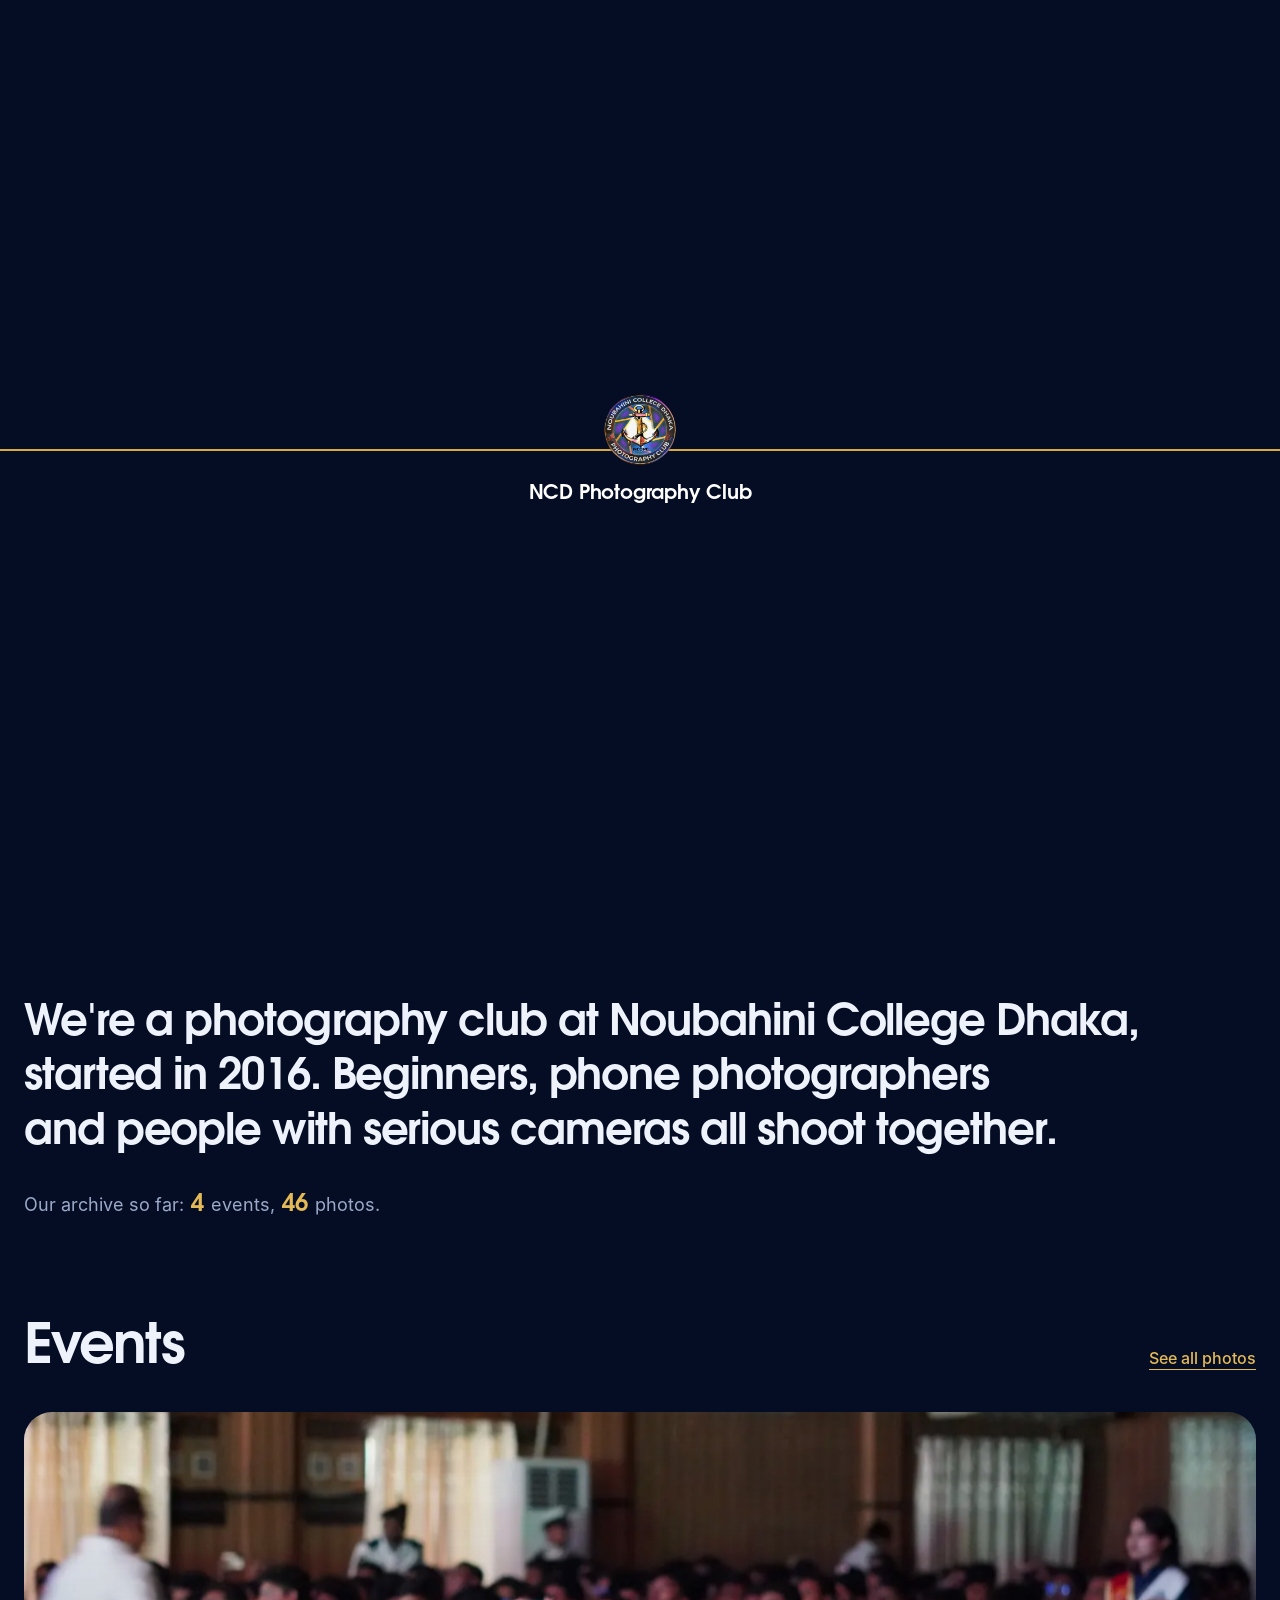
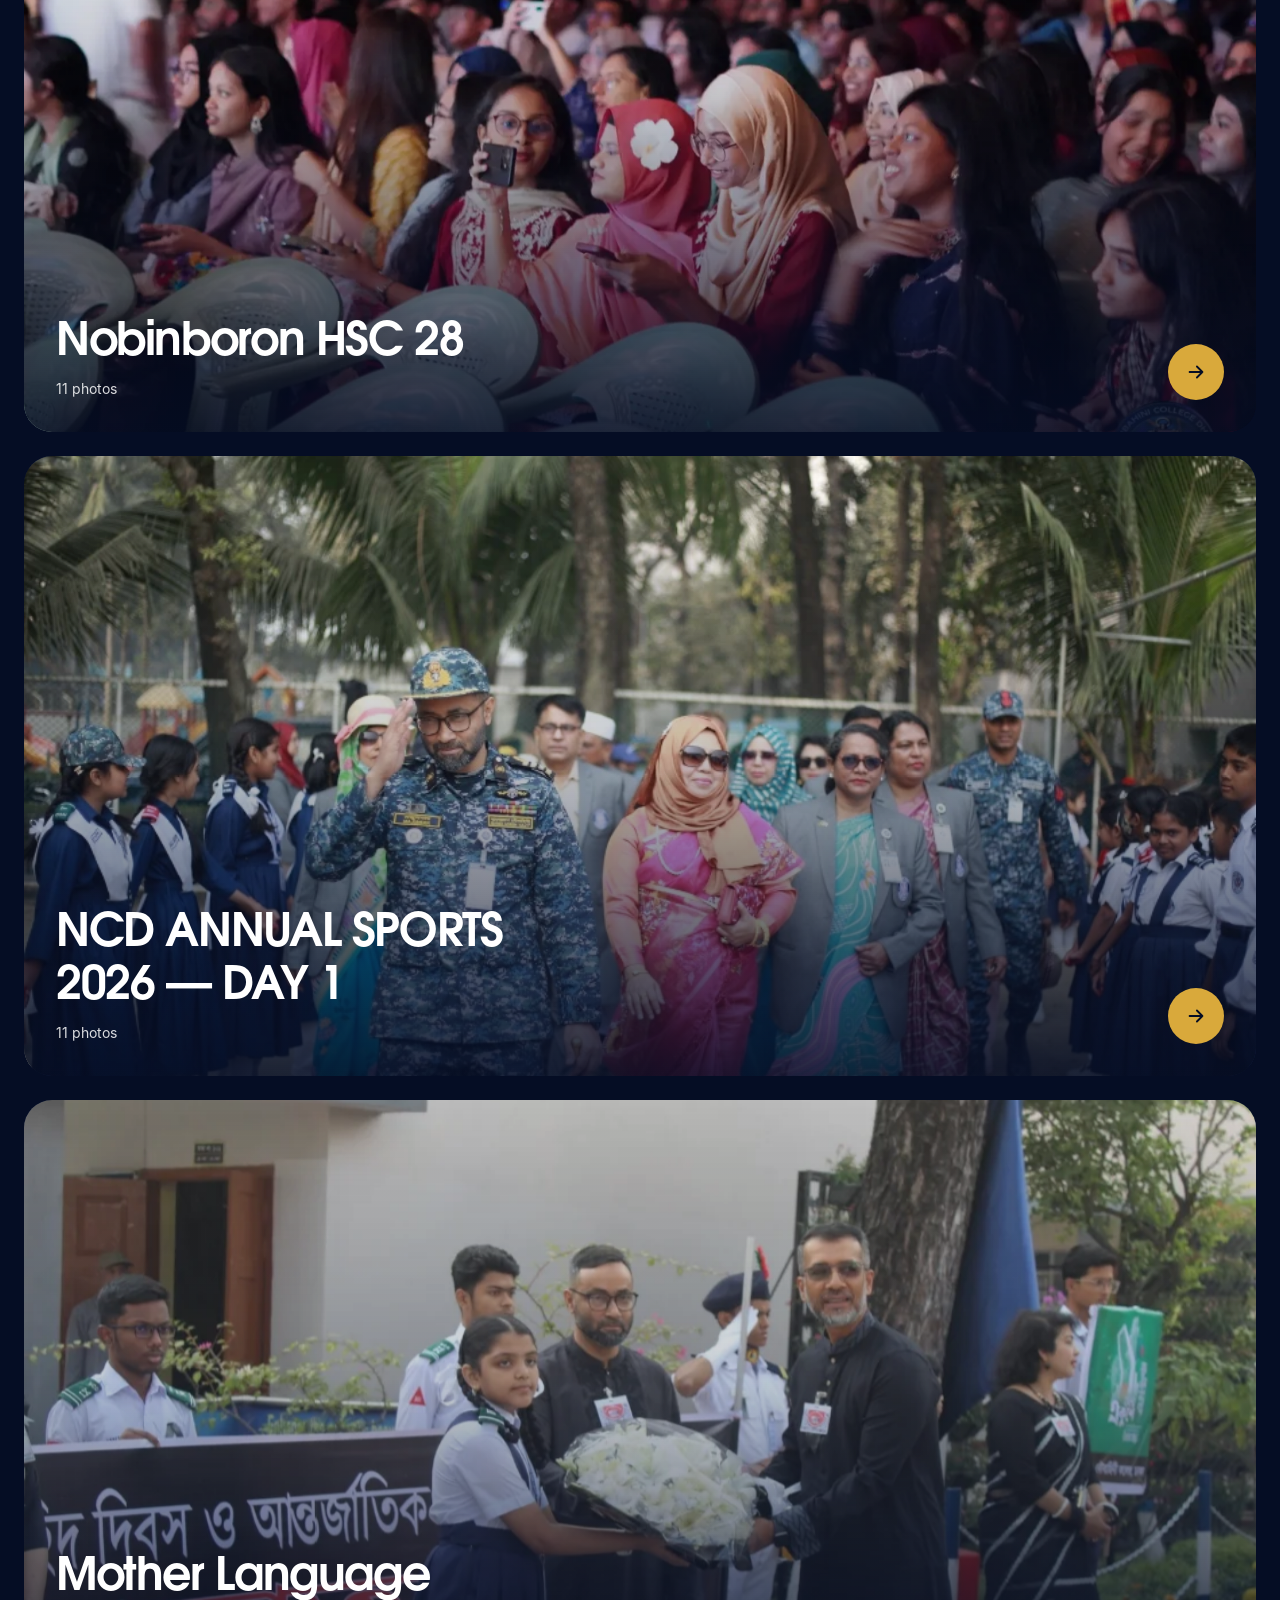
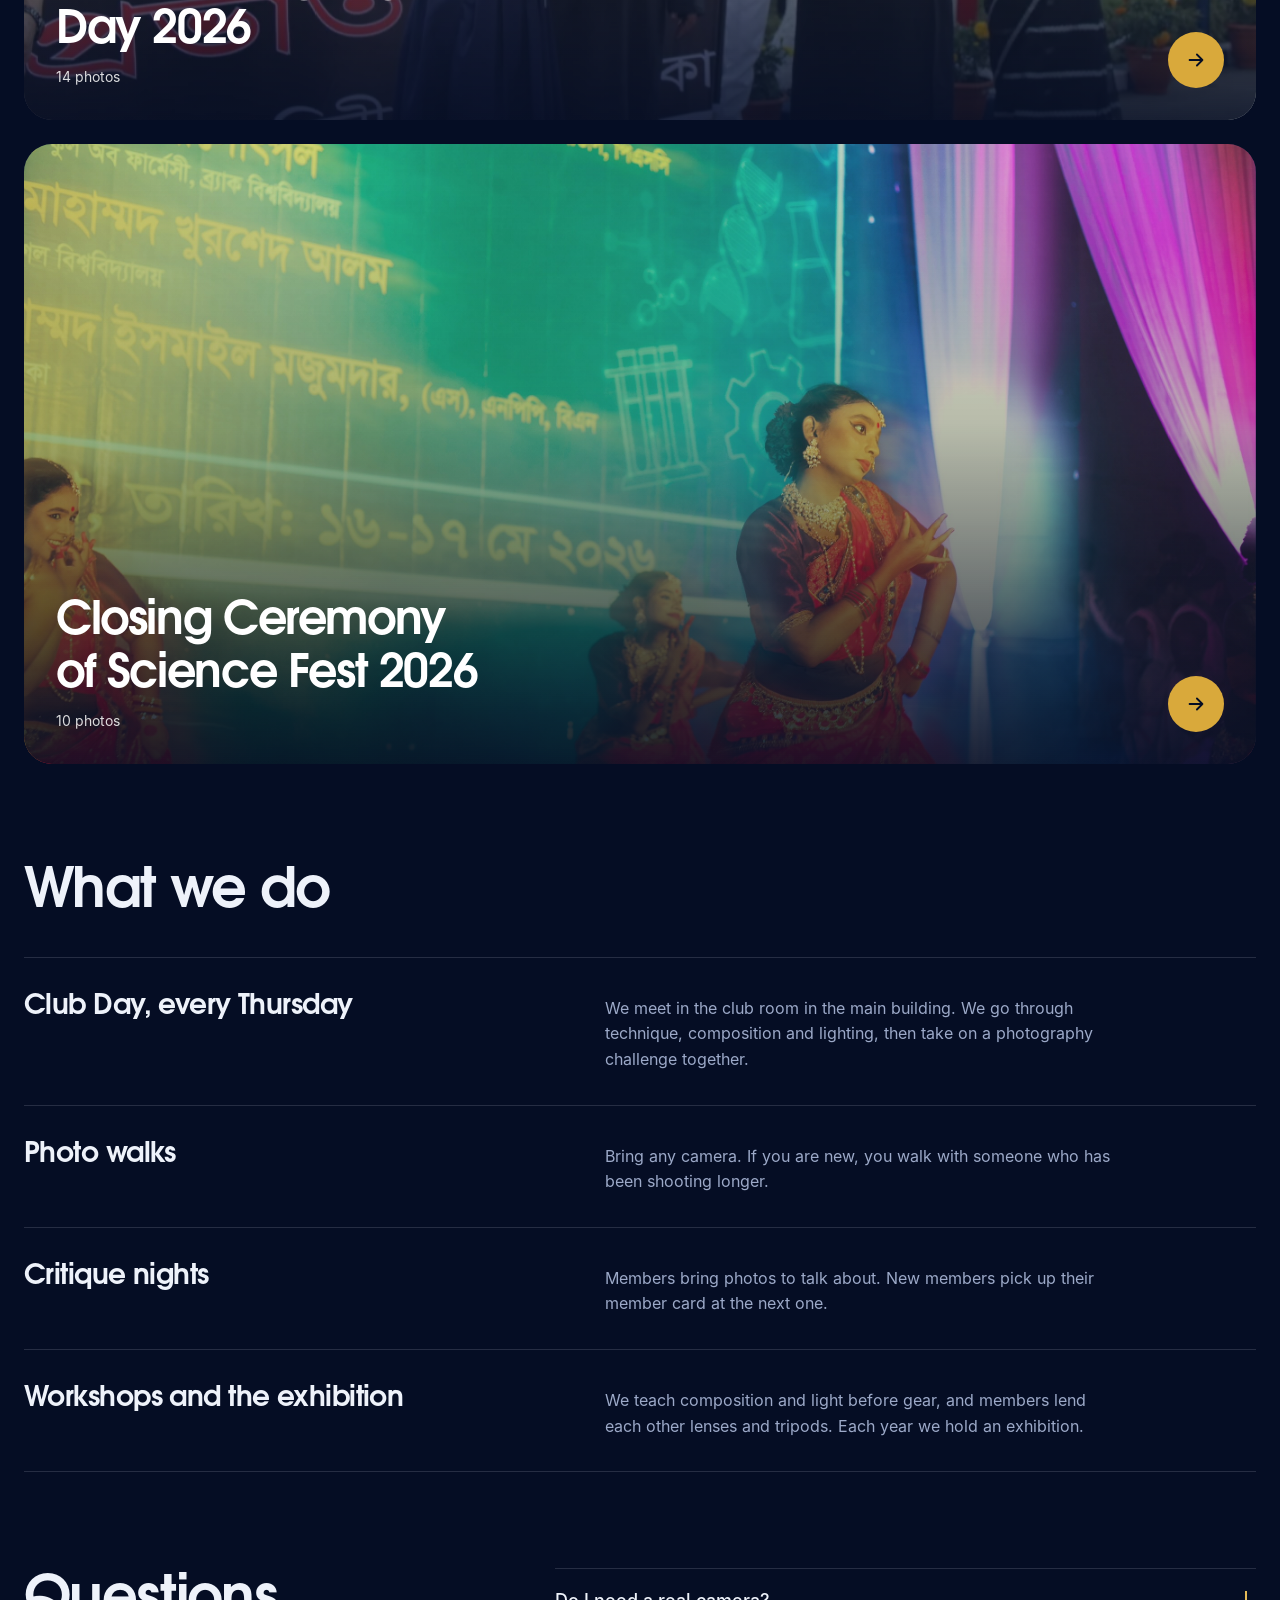
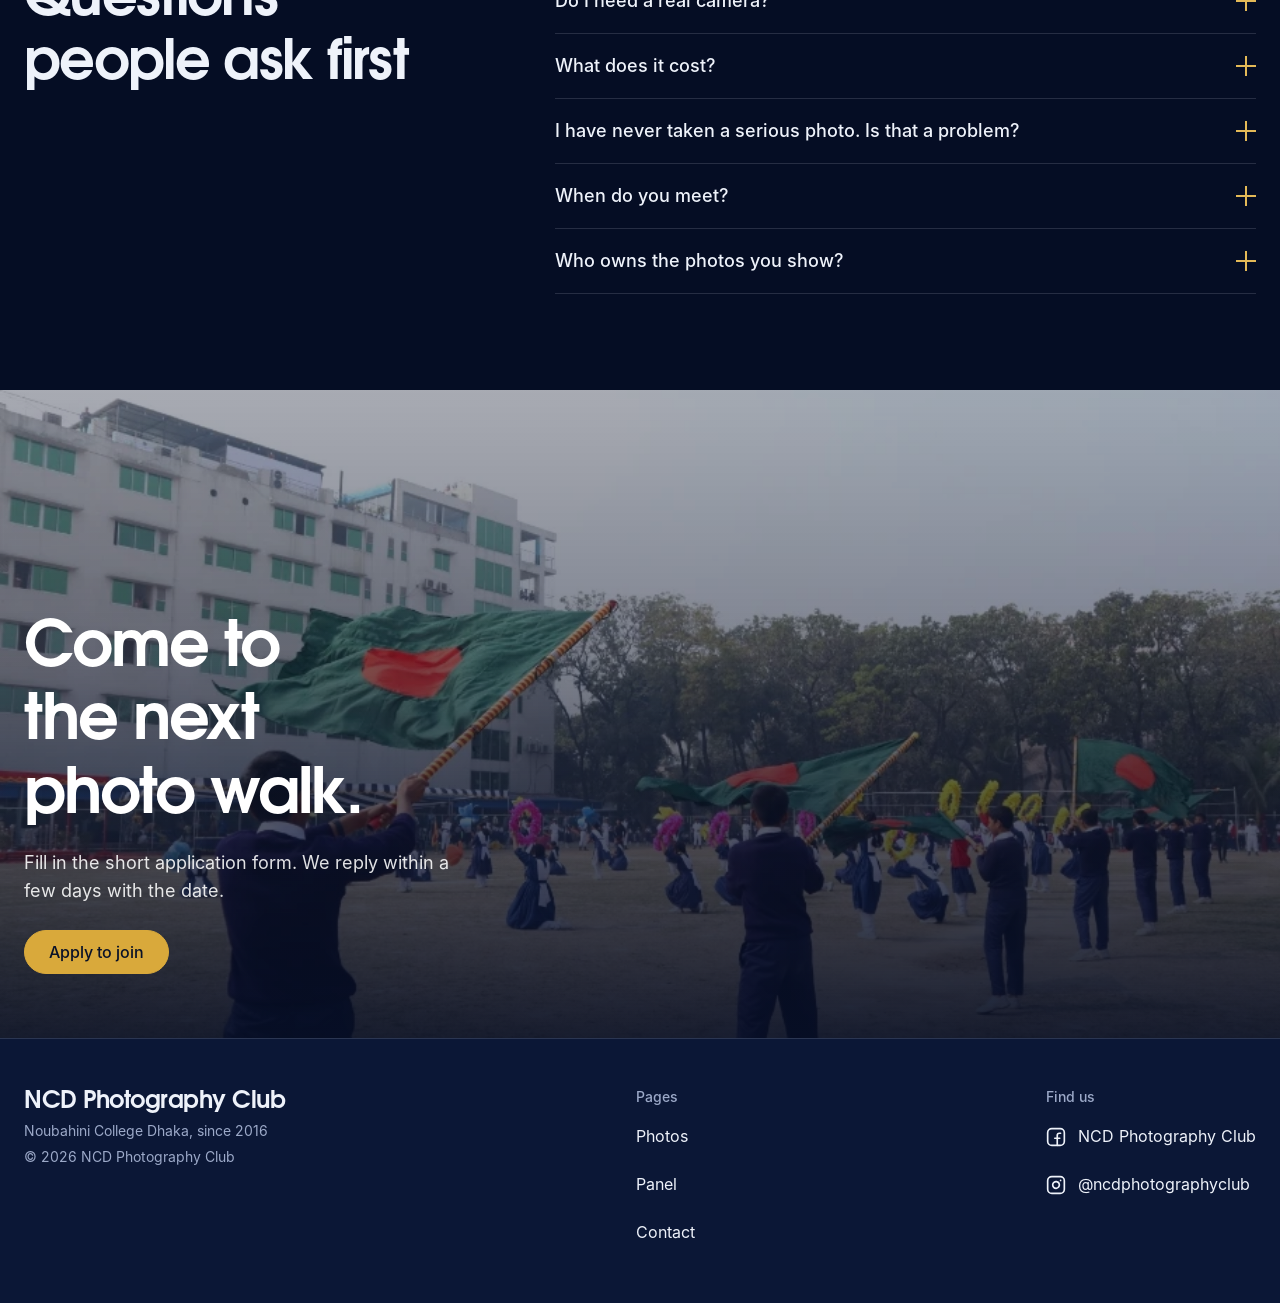
==== index.html @ af1c28a0 "Add captions for the home page slideshow Write one line per photo in assets/slideshow/captions.txt (" ====
<!doctype html>
<html lang="en">
<head>
<meta charset="utf-8">
<meta name="viewport" content="width=device-width, initial-scale=1">
<title>NCD Photography Club</title>
<meta name="description" content="Photography club at Noubahini College Dhaka. We meet every Thursday. Beginners and phone photographers welcome.">
<meta name="color-scheme" content="dark light">
<meta name="theme-color" content="#050D24">
<link rel="icon" href="assets/favicon.png" type="image/png">
<link rel="apple-touch-icon" href="assets/apple-touch-icon.png">
<link rel="preload" href="assets/fonts/adventor-bold.woff" as="font" type="font/woff" crossorigin>
<link rel="preload" href="assets/fonts/syne-800.woff" as="font" type="font/woff" crossorigin>
<script>(function(){var t=null;try{t=localStorage.getItem('ncd-theme')}catch(e){}document.documentElement.setAttribute('data-theme',t==='light'?'light':'dark')})();</script>
<script>(function(){try{if(!sessionStorage.getItem('ncdIntro')&&!matchMedia('(prefers-reduced-motion: reduce)').matches&&!location.hash)document.documentElement.classList.add('intro')}catch(e){}})();</script>
<link rel="stylesheet" href="assets/css/site.css?v=20261118b">
</head>
<body data-page="home">
<a class="skip" href="#main">Skip to main content</a>
<header class="top over">
  <div class="wrap bar">
    <a class="brand" href="index.html" aria-label="NCD Photography Club, home"><img src="assets/logo.png" width="40" height="40" alt=""><span>NCD Photography Club</span></a>
    <button class="menu-btn" id="menuBtn" type="button" aria-expanded="false" aria-controls="nav">Menu</button>
    <nav class="nav" id="nav" aria-label="Main">
      <a href="index.html" aria-current="page">Home</a>
      <a href="photos.html">Photos</a>
      <a href="panel.html">Panel</a>
      <a href="contact.html">Contact</a>
      <a class="btn" href="join.html">Join the club</a>
      <button class="theme" id="theme" type="button" aria-label="Switch appearance" title="Switch appearance"><svg class="sun" viewBox="0 0 24 24" fill="none" stroke="currentColor" stroke-width="2" stroke-linecap="round" stroke-linejoin="round" aria-hidden="true" focusable="false"><circle cx="12" cy="12" r="5"/><line x1="12" y1="1" x2="12" y2="3"/><line x1="12" y1="21" x2="12" y2="23"/><line x1="4.22" y1="4.22" x2="5.64" y2="5.64"/><line x1="18.36" y1="18.36" x2="19.78" y2="19.78"/><line x1="1" y1="12" x2="3" y2="12"/><line x1="21" y1="12" x2="23" y2="12"/><line x1="4.22" y1="19.78" x2="5.64" y2="18.36"/><line x1="18.36" y1="5.64" x2="19.78" y2="4.22"/></svg><svg class="moon" viewBox="0 0 24 24" fill="none" stroke="currentColor" stroke-width="2" stroke-linecap="round" stroke-linejoin="round" aria-hidden="true" focusable="false"><path d="M21 12.79A9 9 0 1 1 11.21 3 7 7 0 0 0 21 12.79z"/></svg></button>
      <div class="social">
        <a class="soc" href="https://www.facebook.com/profile.php?id=61572156817707" target="_blank" rel="noopener noreferrer" aria-label="NCD Photography Club on Facebook" title="Facebook"><svg viewBox="0 0 24 24" fill="none" stroke="currentColor" stroke-width="2" stroke-linecap="round" stroke-linejoin="round" aria-hidden="true" focusable="false"><rect x="2" y="2" width="20" height="20" rx="5" ry="5"/><path d="M13.5 22v-8.5V10A2.5 2.5 0 0 1 16 7.5h1.5M10.5 13.5h6"/></svg></a>
        <a class="soc" href="https://www.instagram.com/ncdphotographyclub/" target="_blank" rel="noopener noreferrer" aria-label="@ncdphotographyclub on Instagram" title="Instagram"><svg viewBox="0 0 24 24" fill="none" stroke="currentColor" stroke-width="2" stroke-linecap="round" stroke-linejoin="round" aria-hidden="true" focusable="false"><rect x="2" y="2" width="20" height="20" rx="5" ry="5"/><path d="M16 11.37A4 4 0 1 1 12.63 8 4 4 0 0 1 16 11.37z"/><line x1="17.5" y1="6.5" x2="17.51" y2="6.5"/></svg></a>
      </div>
    </nav>
  </div>
</header>

<main id="main">
<section class="hero" aria-label="Welcome">
  <div class="slides" id="slides"></div>
  <div class="curtain" aria-hidden="true"><i class="cw-t"></i><i class="cw-b"></i><i class="cw-l"></i></div>
  <div class="mark" aria-hidden="true"><img src="assets/logo.png" width="72" height="72" alt=""><span>NCD Photography Club</span></div>
  <div class="wrap hero-in">
    <div class="hero-copy">
      <p class="eyebrow">Photography club · all skill levels welcome</p>
      <h1><span class="ln"><span>Look</span></span> <span class="ln"><span>closer.</span></span> <span class="ln b"><span>Shoot</span></span> <span class="ln b"><span>together.</span></span></h1>
      <p class="lead">NCD Photography Club is a photography club for people who want to see better and shoot more. We walk, shoot, critique and print together, from a first phone snap to a full exhibition.</p>
      <div class="actions">
        <a class="btn" href="join.html">Join the club</a>
        <a class="pill" href="photos.html">See our photos</a>
      </div>
      <p class="fine">2026/27 membership is open</p>
    </div>
    <div class="hctl">
      <p class="hcap" aria-live="off"><a href="photos.html">Latest photos</a><span></span></p>
      <div class="segs"></div>
      <div class="hbtns">
        <button class="cbtn" id="hPrev" type="button" aria-label="Previous photo"><svg viewBox="0 0 24 24" fill="none" stroke="currentColor" stroke-width="2" stroke-linecap="round" stroke-linejoin="round" aria-hidden="true" focusable="false"><path d="M19 12H5M11 6l-6 6 6 6"/></svg></button>
        <button class="cbtn" id="hPause" type="button" aria-label="Pause slideshow" aria-pressed="false"><svg class="i-pause" viewBox="0 0 24 24" fill="currentColor" aria-hidden="true" focusable="false"><rect x="6" y="5" width="4" height="14" rx="1"/><rect x="14" y="5" width="4" height="14" rx="1"/></svg><svg class="i-play" viewBox="0 0 24 24" fill="currentColor" aria-hidden="true" focusable="false"><path d="M8 5.5v13a1 1 0 0 0 1.5.86l10-6.5a1 1 0 0 0 0-1.72l-10-6.5A1 1 0 0 0 8 5.5z"/></svg></button>
        <button class="cbtn" id="hNext" type="button" aria-label="Next photo"><svg viewBox="0 0 24 24" fill="none" stroke="currentColor" stroke-width="2" stroke-linecap="round" stroke-linejoin="round" aria-hidden="true" focusable="false"><path d="M5 12h14M13 6l6 6-6 6"/></svg></button>
      </div>
    </div>
  </div>
</section>

<section class="block">
  <div class="wrap say">
    <p class="say-text">We're a photography club at Noubahini College Dhaka, started in 2016. Beginners, phone photographers and people with serious cameras all shoot together.</p>
    <p class="say-count">Our archive so far: <b data-n="events">4</b> <span data-w="events">events</span>, <b data-n="photos">46</b> <span data-w="photos">photos</span>.</p>
  </div>
</section>

<section class="block" id="events" style="padding-top:0">
  <div class="wrap">
    <div class="head">
      <h2>Events</h2>
      <a class="textlink" id="seeAll" href="photos.html" hidden>See all photos</a>
    </div>
    <div class="stack" id="stack"></div>
  </div>
</section>

<section class="block" style="padding-top:0">
  <div class="wrap">
    <div class="head"><h2>What we do</h2></div>
    <div class="rows">
      <div><h3>Club Day, every Thursday</h3><p>We meet in the club room in the main building. We go through technique, composition and lighting, then take on a photography challenge together.</p></div>
      <div><h3>Photo walks</h3><p>Bring any camera. If you are new, you walk with someone who has been shooting longer.</p></div>
      <div><h3>Critique nights</h3><p>Members bring photos to talk about. New members pick up their member card at the next one.</p></div>
      <div><h3>Workshops and the exhibition</h3><p>We teach composition and light before gear, and members lend each other lenses and tripods. Each year we hold an exhibition.</p></div>
    </div>
  </div>
</section>

<section class="block" style="padding-top:0">
  <div class="wrap faq">
    <h2>Questions people ask first</h2>
    <div class="qa">
      <details><summary>Do I need a real camera?</summary><p>No. A phone is fine for most walks and critiques. Lenses and tripods get passed around between members, and we start with composition and light before talking about gear.</p></details>
      <details><summary>What does it cost?</summary><p>Nothing. Membership is free, and there are no annual or hidden fees.</p></details>
      <details><summary>I have never taken a serious photo. Is that a problem?</summary><p>No. Most members started the same way, and on walks you are paired with someone more experienced.</p></details>
      <details><summary>When do you meet?</summary><p>On Thursdays, in the club room in the main building. We call it Club Day.</p></details>
      <details><summary>Who owns the photos you show?</summary><p>The photographer does. We ask before using anyone's photo on this site, in print or on social media.</p></details>
    </div>
  </div>
</section>

<section class="cta">
  <img id="ctaImg" alt="" hidden>
  <div class="wrap">
    <div class="cta-in">
      <h2>Come to the next photo walk.</h2>
      <p>Fill in the short application form. We reply within a few days with the date.</p>
      <div class="actions"><a class="btn" href="join.html">Apply to join</a></div>
    </div>
  </div>
</section>
</main>

<footer class="foot">
  <div class="wrap foot-in">
    <div>
      <span class="foot-name">NCD Photography Club</span>
      <small>Noubahini College Dhaka, since 2016</small>
      <small>© 2026 NCD Photography Club</small>
    </div>
    <div>
      <h4>Pages</h4>
      <a href="photos.html">Photos</a><a href="panel.html">Panel</a><a href="contact.html">Contact</a>
    </div>
    <div>
      <h4>Find us</h4>
      <a href="https://www.facebook.com/profile.php?id=61572156817707" target="_blank" rel="noopener noreferrer"><svg viewBox="0 0 24 24" fill="none" stroke="currentColor" stroke-width="2" stroke-linecap="round" stroke-linejoin="round" aria-hidden="true" focusable="false"><rect x="2" y="2" width="20" height="20" rx="5" ry="5"/><path d="M13.5 22v-8.5V10A2.5 2.5 0 0 1 16 7.5h1.5M10.5 13.5h6"/></svg><span>NCD Photography Club</span></a>
      <a href="https://www.instagram.com/ncdphotographyclub/" target="_blank" rel="noopener noreferrer"><svg viewBox="0 0 24 24" fill="none" stroke="currentColor" stroke-width="2" stroke-linecap="round" stroke-linejoin="round" aria-hidden="true" focusable="false"><rect x="2" y="2" width="20" height="20" rx="5" ry="5"/><path d="M16 11.37A4 4 0 1 1 12.63 8 4 4 0 0 1 16 11.37z"/><line x1="17.5" y1="6.5" x2="17.51" y2="6.5"/></svg><span>@ncdphotographyclub</span></a>
    </div>
  </div>
</footer>

<script src="assets/js/events.js?v=20261118b"></script><script src="assets/js/core.js?v=20261118b"></script>
<script src="assets/js/motion.js?v=20261118b"></script>
<script src="assets/js/pages.js?v=20261118b"></script>
</body>
</html>
---- assets/css/site.css ----
/* NCDPC site, "naval cinema". Navy canvas, one brass accent (the gold of the club's anchor logo).
   Type: Adventor Bold for headlines (round, like a lens), Inter 400/500 for text. Spacing: 8pt grid.
   Dark is the default (a gallery with the lights off); the toggle switches to a cool sail-white theme.
   Motion lives in motion.js and the "motion" block at the bottom; all of it stops for reduced-motion. */
@font-face{font-family:'Adventor';src:url(../fonts/adventor-bold.woff) format('woff');font-weight:700;font-style:normal;font-display:swap}
@font-face{font-family:'Syne';src:url(../fonts/syne-800.woff) format('woff');font-weight:800;font-style:normal;font-display:swap}
@font-face{font-family:'Figtree';src:url(../fonts/figtree-400.woff) format('woff');font-weight:400;font-style:normal;font-display:swap}
@font-face{font-family:'Figtree';src:url(../fonts/figtree-600.woff) format('woff');font-weight:600;font-style:normal;font-display:swap}
@font-face{font-family:'IBM Plex Mono';src:url(../fonts/plexmono-500.woff) format('woff');font-weight:500;font-style:normal;font-display:swap}
@font-face{font-family:'Inter';src:url(../fonts/inter-400.woff) format('woff');font-weight:400;font-style:normal;font-display:swap}
@font-face{font-family:'Inter';src:url(../fonts/inter-500.woff) format('woff');font-weight:500;font-style:normal;font-display:swap}

:root{
  --abyss:#050D24; --fleet:#0B1B45; --hull:#16295C; --brass:#D9A93B; --sail:#F1F4FA;

  --bg:#050D24; --surface:#0B1736; --surface-2:#122150; --text:#EEF2FA; --muted:#9CA9C8;
  --line:rgba(238,242,250,.14); --line-strong:rgba(238,242,250,.5);
  --accent:#D9A93B; --accent-hover:#EBC25E; --accent-ink:#0A1228; --accent-text:#E4B957;

  --f-display:'Adventor','TeX Gyre Adventor','URW Gothic','Century Gothic','Avant Garde',system-ui,sans-serif;
  --f-syne:'Syne',system-ui,sans-serif;
  --f-fig:'Figtree',system-ui,sans-serif;
  --f-mono:'IBM Plex Mono',ui-monospace,Menlo,Consolas,monospace;
  --f-body:'Inter',system-ui,-apple-system,'Segoe UI',sans-serif;
  --meta:.75rem; --sm:.875rem; --body:1rem;
  --s1:4px; --s2:8px; --s3:12px; --s4:16px; --s6:24px; --s8:32px; --s12:48px; --s16:64px; --s24:96px; --s32:128px;
  --hdr:72px; --vp-wide:1280px;
  --ease:cubic-bezier(.16,1,.3,1);
}
:root[data-theme="light"]{
  --bg:#EEF2F9; --surface:#FFFFFF; --surface-2:#E0E7F3; --text:#08122E; --muted:#47557A;
  --line:rgba(8,18,46,.16); --line-strong:rgba(8,18,46,.55);
  --accent:#8A6100; --accent-hover:#6B4A00; --accent-ink:#FFFFFF; --accent-text:#7A5500;
  color-scheme:light;
}
:root[data-theme="dark"],:root:not([data-theme]){color-scheme:dark}

*{box-sizing:border-box}
html{-webkit-text-size-adjust:100%;background:var(--bg)}
[hidden]{display:none!important}
body{margin:0;background:var(--bg);color:var(--text);font:400 var(--body)/1.6 var(--f-body);-webkit-font-smoothing:antialiased;overflow-x:clip}
h1,h2,h3,h4,p,ul,ol,dl,dd,figure,blockquote{margin:0}
ul,ol{padding:0;list-style:none}
img{max-width:100%}
a{color:inherit}
:focus-visible{outline:2px solid var(--accent-text);outline-offset:3px}
.hero :focus-visible,.sc:focus-visible,.top.over .theme:focus-visible,.cta :focus-visible,.top.over :focus-visible,.lb :focus-visible{outline-color:#fff}

.wrap{width:100%;max-width:var(--vp-wide);margin-inline:auto;padding-inline:max(var(--s6),env(safe-area-inset-left,0px)) max(var(--s6),env(safe-area-inset-right,0px))}
@media (max-width:767.98px){.wrap{padding-inline:max(var(--s4),env(safe-area-inset-left,0px)) max(var(--s4),env(safe-area-inset-right,0px))}}
.skip{position:absolute;left:var(--s4);top:-80px;z-index:100;padding:var(--s3) var(--s4);background:var(--accent);color:var(--accent-ink);border-radius:999px;text-decoration:none;font-weight:500}
.skip:focus{top:var(--s2)}

/* type */
.display{font-family:var(--f-display);font-weight:700;letter-spacing:-.03em;text-wrap:balance}
h1,h2,h3{font-family:var(--f-display);font-weight:700;text-wrap:balance}
h1{font-size:clamp(2.5rem,6vw,5rem);line-height:1.1;letter-spacing:-.035em}
h2{font-size:clamp(2rem,4.4vw,3.5rem);line-height:1.15;letter-spacing:-.03em}
h3{font-size:clamp(1.375rem,2.2vw,1.75rem);line-height:1.2;letter-spacing:-.02em}
.lead{font-size:1.25rem;line-height:1.5;color:var(--muted);max-width:52ch}

/* buttons: pill, 44px minimum */
.btn,.pill{display:inline-flex;align-items:center;justify-content:center;gap:var(--s2);min-height:44px;padding:0 var(--s6);border-radius:999px;font:500 var(--body)/1 var(--f-body);text-decoration:none;cursor:pointer}
.btn{background:var(--accent);color:var(--accent-ink);border:1px solid var(--accent)}
.btn:hover{background:var(--accent-hover);border-color:var(--accent-hover)}
.pill{background:transparent;color:inherit;border:1px solid var(--line-strong)}
.pill:hover{border-color:currentColor}
.actions{display:flex;flex-wrap:wrap;gap:var(--s3)}
.textlink{display:inline-flex;align-items:center;min-height:44px;color:var(--accent-text);text-decoration:underline;text-underline-offset:5px;text-decoration-thickness:1px;font-weight:500}
.textlink:hover{text-decoration-thickness:2px}

/* header: fixed; transparent over the home hero, solid everywhere else */
.top{--fg:var(--text);--fg-soft:var(--muted);position:fixed;inset:0 0 auto 0;z-index:60;background:color-mix(in srgb,var(--bg) 68%,transparent);-webkit-backdrop-filter:blur(18px) saturate(1.3);backdrop-filter:blur(18px) saturate(1.3);color:var(--fg);border-bottom:1px solid var(--line);transition:background-color 350ms ease,border-color 350ms ease,color 350ms ease}
.top.over{--fg:#fff;--fg-soft:rgba(255,255,255,.82);background:transparent;-webkit-backdrop-filter:none;backdrop-filter:none;border-bottom-color:transparent}
.top.menu-open{--fg:var(--text);--fg-soft:var(--muted);background:var(--bg);-webkit-backdrop-filter:none;backdrop-filter:none;border-bottom-color:var(--line)}
@supports not ((backdrop-filter:blur(1px)) or (-webkit-backdrop-filter:blur(1px))){.top{background:color-mix(in srgb,var(--bg) 94%,transparent)}}
.brand,.nav a:not(.btn),.menu-btn,.theme{transition:color 350ms ease,border-color 350ms ease}
.bar{display:flex;align-items:center;justify-content:space-between;gap:var(--s2) var(--s4);flex-wrap:wrap;min-height:var(--hdr)}
.brand{display:flex;align-items:center;gap:var(--s3);min-height:44px;text-decoration:none;font:700 1rem/1.2 var(--f-display);letter-spacing:-.01em}
.brand img{display:block;width:40px;height:40px;border-radius:50%;object-fit:cover;flex:none}
.nav{display:flex;align-items:center;gap:var(--s1)}
.nav a:not(.btn){position:relative;display:inline-flex;align-items:center;min-height:44px;min-width:44px;padding:0 var(--s4);font:500 var(--sm)/1 var(--f-body);text-decoration:none;color:var(--fg-soft)}
.nav a:not(.btn):hover{color:var(--fg)}
.nav a[aria-current="page"]:not(.btn){color:var(--fg)}
.nav a[aria-current="page"]:not(.btn)::after{content:"";position:absolute;left:var(--s4);right:var(--s4);bottom:8px;height:2px;border-radius:2px;background:var(--accent)}
.top.over .nav a[aria-current="page"]::after{background:#fff}
.nav .btn{margin-left:var(--s3);font-size:var(--sm)}
.menu-btn{display:none;align-items:center;min-height:44px;padding:0 var(--s4);background:transparent;color:inherit;border:1px solid var(--line-strong);border-radius:999px;font:500 var(--sm)/1 var(--f-body);cursor:pointer}
.top.over:not(.menu-open) .menu-btn{border-color:rgba(255,255,255,.7)}
@media (max-width:767.98px){
  .menu-btn{display:inline-flex}
  .brand{flex:1 1 0;min-width:0}
  .nav{display:none;width:100%;flex-direction:column;align-items:stretch;gap:0;padding-bottom:var(--s4)}
  .nav.open{display:flex}
  .nav a:not(.btn){padding:0;border-top:1px solid var(--line);font-size:var(--body)}
  .nav a[aria-current="page"]:not(.btn)::after{display:none}
  .nav a[aria-current="page"]:not(.btn){color:var(--accent-text)}
  .nav .btn{margin:var(--s3) 0 0}
}

/* sections */
.block{padding-block:var(--s16)}
@media (min-width:768px){.block{padding-block:var(--s24)}}
.head{display:flex;flex-wrap:wrap;align-items:flex-end;justify-content:space-between;gap:var(--s4) var(--s8);margin-bottom:var(--s8)}
.page-head{padding-top:calc(var(--hdr) + var(--s12));padding-bottom:var(--s6)}
.page-head .wrap{display:flex;flex-direction:column;align-items:flex-start;gap:var(--s6)}
.page-head h1{font-size:clamp(2.5rem,7vw,5.5rem);max-width:16ch}
@media (min-width:768px){.page-head{padding-top:calc(var(--hdr) + var(--s24));padding-bottom:var(--s8)}}

/* ===== home hero: a full-screen slideshow, always dark ===== */
.hero{position:relative;min-height:max(100svh,600px);overflow:hidden;background:var(--abyss);color:#fff;isolation:isolate}
.slides{position:absolute;inset:0;z-index:0}
.slide{position:absolute;inset:0;overflow:hidden;background:var(--abyss)}
.slide img{display:block;width:100%;height:100%;object-fit:cover;transform-origin:50% 50%}
.hero::before{content:"";position:absolute;inset:0;z-index:1;pointer-events:none;background:linear-gradient(to top,rgba(5,13,36,.9) 0%,rgba(5,13,36,.45) 42%,rgba(5,13,36,.1) 70%,rgba(5,13,36,.55) 100%),linear-gradient(to right,rgba(5,13,36,.55),transparent 60%)}
.curtain{position:absolute;inset:0;z-index:3;display:none;pointer-events:none}
.intro .curtain{display:block}
.cw-t,.cw-b{position:absolute;left:0;right:0;height:50.5%;background:var(--abyss)}
.cw-t{top:0}.cw-b{bottom:0}
.cw-l{position:absolute;left:0;right:0;top:50%;height:2px;margin-top:-1px;background:var(--brass);transform:scaleX(0);transform-origin:left}
.mark{position:absolute;inset:0;z-index:4;display:none;flex-direction:column;align-items:center;justify-content:center;gap:var(--s4);text-align:center;padding:var(--s4)}
.intro .mark{display:flex}
.mark img{width:72px;height:72px;border-radius:50%}
.mark span{font:700 1.25rem/1.2 var(--f-display);letter-spacing:-.01em}
.intro .hero-in,.intro .top{visibility:hidden}
.hero-in{position:relative;z-index:2;min-height:max(100svh,600px);padding-top:calc(var(--hdr) + var(--s6));display:grid;grid-template-columns:minmax(0,1fr) auto;align-items:end;gap:var(--s8) var(--s12);padding-bottom:var(--s12)}
.hero-copy{display:flex;flex-direction:column;align-items:flex-start;gap:var(--s6);min-width:0}
.hero h1{font:800 clamp(2.5rem,6.2vw,5rem)/.96 var(--f-syne);letter-spacing:-.035em;max-width:none}
.hero .ln.b>span{color:var(--accent-text)}
.hero .eyebrow{font:500 12px/1.2 var(--f-mono);letter-spacing:.14em;text-transform:uppercase;color:var(--accent-text)}
.ln{display:block;overflow:hidden;padding-bottom:.1em;margin-bottom:-.1em}
.ln>span{display:block}
.hero .lead{font:400 clamp(1.05rem,1.6vw,1.2rem)/1.6 var(--f-fig);color:rgba(255,255,255,.88);max-width:46ch}
.hero .fine{display:flex;align-items:center;gap:10px;font:500 12px/1.4 var(--f-mono);letter-spacing:.1em;text-transform:uppercase;color:rgba(255,255,255,.8)}
.hero .fine::before{content:"";flex:none;width:9px;height:9px;background:var(--brass)}
.hero .btn,.hero .pill{min-height:46px;padding:0 24px;border-radius:0;border-width:2px;font:600 15px/1 var(--f-fig)}
.hero .pill{background:transparent;color:#fff;border-color:#fff}
.hctl{display:flex;flex-direction:column;gap:var(--s3);width:min(100%,360px)}
.hcap{display:flex;justify-content:space-between;align-items:baseline;gap:var(--s4);font-size:var(--sm)}
.hcap a{display:inline-flex;align-items:center;min-height:44px;color:#fff;text-underline-offset:4px;text-decoration-color:rgba(255,255,255,.5);overflow-wrap:anywhere}
.hcap a:hover{text-decoration-color:#fff}
.hcap span{flex:none;font-variant-numeric:tabular-nums;color:rgba(255,255,255,.78)}
.segs{display:flex;gap:6px}
.seg{position:relative;flex:1 1 0;min-width:44px;height:44px;padding:0;border:0;background:none;cursor:pointer}
.seg::before,.seg i{content:"";position:absolute;left:0;right:0;top:50%;height:3px;margin-top:-1.5px;border-radius:2px}
.seg::before{background:rgba(255,255,255,.32)}
.seg i{background:var(--brass);transform:scaleX(0);transform-origin:left}
.seg.done i{transform:scaleX(1)}
.hbtns{display:flex;gap:var(--s2)}
.cbtn{display:inline-grid;place-items:center;width:44px;height:44px;padding:0;border-radius:50%;background:rgba(5,13,36,.45);color:#fff;border:1px solid rgba(255,255,255,.65);cursor:pointer}
.cbtn:hover{border-color:#fff;background:rgba(255,255,255,.16)}
.cbtn svg{width:18px;height:18px}
.cbtn .i-play{display:none}
.cbtn[aria-pressed="true"] .i-pause{display:none}
.cbtn[aria-pressed="true"] .i-play{display:block}
@media (max-width:767.98px){.hero::before{background:linear-gradient(to top,rgba(5,13,36,.94),rgba(5,13,36,.78) 55%,rgba(5,13,36,.62))}.hero-in{grid-template-columns:minmax(0,1fr);padding-bottom:var(--s6)}.hctl{width:100%}}

/* ===== statement ===== */
.say{display:flex;flex-direction:column;gap:var(--s8);align-items:flex-start}
.say-text{font:700 clamp(1.625rem,3.4vw,2.75rem)/1.25 var(--f-display);letter-spacing:-.025em;max-width:26em;text-wrap:balance}
.say-count{font-size:1.125rem;color:var(--muted)}
.say-count b{font:700 1.5rem/1 var(--f-display);color:var(--accent-text);font-variant-numeric:tabular-nums;margin-inline:2px}

/* ===== events: panels that stack as you scroll ===== */
.stack{display:grid;gap:var(--s6);align-items:start}
.sc{position:sticky;top:calc(var(--hdr) + var(--s2) + var(--i,0) * 16px);display:block;height:clamp(380px,70vh,620px);border-radius:28px;overflow:hidden;color:#fff;background:var(--fleet);text-decoration:none;transform-origin:50% 0;transform:scale(var(--sc,1))}
.sc img{position:absolute;left:0;top:-7%;width:100%;height:114%;object-fit:cover;transform:translate3d(0,var(--py,0px),0) scale(var(--zoom,1))}
.sc::before{content:"";position:absolute;inset:0;z-index:1;background:linear-gradient(to top,rgba(5,13,36,.88),rgba(5,13,36,.2) 55%,transparent)}
.sc::after{content:"";position:absolute;inset:0;z-index:3;background:var(--abyss);opacity:var(--dim,0);pointer-events:none}
.sc-in{position:absolute;inset:auto 0 0 0;z-index:2;display:flex;align-items:flex-end;justify-content:space-between;gap:var(--s4);padding:var(--s8)}
.sc-t{display:block;font:700 clamp(1.625rem,3.6vw,3rem)/1.15 var(--f-display);letter-spacing:-.03em;max-width:18ch;text-wrap:balance;overflow-wrap:anywhere}
.sc-n{display:block;margin-top:var(--s2);font-size:var(--sm);color:rgba(255,255,255,.85)}
.sc-go{flex:none;display:grid;place-items:center;width:56px;height:56px;border-radius:50%;background:var(--brass);color:var(--abyss)}
.sc-go svg{width:22px;height:22px}
@media (max-width:767.98px){.sc{height:clamp(340px,62vh,480px);border-radius:20px}.sc-in{padding:var(--s6) var(--s4)}.sc-go{width:48px;height:48px}}

/* ===== what we do: plain rows, no boxes ===== */
.rows{border-top:1px solid var(--line)}
.rows>div{display:grid;grid-template-columns:minmax(0,1fr);gap:var(--s2) var(--s12);padding-block:var(--s8);border-bottom:1px solid var(--line)}
.rows p{color:var(--muted);max-width:52ch}
@media (min-width:768px){.rows>div{grid-template-columns:minmax(0,.9fr) minmax(0,1.1fr);align-items:baseline}}

/* ===== FAQ ===== */
.faq{display:grid;grid-template-columns:minmax(0,1fr);gap:var(--s8);align-items:start}
.qa{border-top:1px solid var(--line)}
.qa details{border-bottom:1px solid var(--line)}
.qa summary{display:flex;align-items:center;justify-content:space-between;gap:var(--s4);min-height:64px;padding-block:var(--s3);font:500 1.125rem/1.35 var(--f-body);cursor:pointer;list-style:none}
.qa summary::-webkit-details-marker{display:none}
.qa summary::after{content:"";flex:none;width:20px;height:20px;background:linear-gradient(var(--accent-text),var(--accent-text)) center/100% 2px no-repeat,linear-gradient(var(--accent-text),var(--accent-text)) center/2px 100% no-repeat}
.qa p{padding-bottom:var(--s6);color:var(--muted);max-width:58ch}
@media (min-width:768px){.faq{grid-template-columns:minmax(0,.8fr) minmax(0,1.2fr);gap:var(--s16)}}

/* ===== closing panel with a photo, always dark ===== */
.cta{position:relative;min-height:72vh;display:flex;align-items:flex-end;overflow:hidden;background:var(--fleet);color:#fff;isolation:isolate}
.cta img{position:absolute;left:0;top:-8%;width:100%;height:116%;object-fit:cover;z-index:-2;transform:translate3d(0,var(--py,0px),0)}
.cta::before{content:"";position:absolute;inset:0;z-index:-1;background:linear-gradient(to top,rgba(5,13,36,.92),rgba(5,13,36,.5) 60%,rgba(5,13,36,.35))}
.cta-in{display:flex;flex-direction:column;align-items:flex-start;gap:var(--s4);padding-block:var(--s16);max-width:44ch}
.cta h2{font-size:clamp(2.25rem,5vw,4rem)}
.cta p{color:rgba(255,255,255,.88);font-size:1.125rem}
.cta .actions{margin-top:var(--s2)}

/* ===== photos page ===== */
.chips{display:flex;flex-wrap:wrap;gap:var(--s2);margin-bottom:var(--s6)}
.chip{display:inline-flex;align-items:center;gap:var(--s2);min-height:44px;padding:0 var(--s4);background:transparent;color:var(--text);border:1px solid var(--line-strong);border-radius:999px;font:500 var(--sm)/1 var(--f-body);cursor:pointer}
.chip:hover{border-color:var(--accent-text)}
.chip[aria-pressed="true"]{background:var(--accent);color:var(--accent-ink);border-color:var(--accent)}
.chip small{font-size:var(--meta);opacity:.8}
.count{font-size:var(--sm);color:var(--muted);margin-bottom:var(--s6)}
.grid{column-width:280px;column-gap:var(--s3)}
.shot{position:relative;display:block;width:100%;margin:0 0 var(--s3);padding:0;border:0;border-radius:4px;overflow:hidden;background:var(--surface-2);cursor:zoom-in;break-inside:avoid}
.shot img{display:block;width:100%;height:auto;min-height:96px}
.empty{color:var(--muted);padding-block:var(--s8)}

/* photo viewer: a native dialog (Esc, focus trap and focus restore come free) */
dialog.lb{width:100%;height:100%;max-width:none;max-height:none;margin:0;padding:0;border:0;background:transparent;color:#fff;overflow:hidden}
dialog.lb::backdrop{background:#050D24}
dialog.lb[open]{display:block}
.lb-stage{position:absolute;inset:max(72px,calc(env(safe-area-inset-top,0px) + 64px)) var(--s4) 120px;display:flex;align-items:center;justify-content:center}
.lb-stage img{display:block;max-width:100%;max-height:100%;width:auto;height:auto;object-fit:contain;transform-origin:50% 50%}
.lb-bar{position:absolute;left:0;right:0;bottom:0;display:flex;align-items:center;justify-content:space-between;gap:var(--s4);padding:var(--s4) max(var(--s4),env(safe-area-inset-right,0px)) max(var(--s4),env(safe-area-inset-bottom,0px)) max(var(--s4),env(safe-area-inset-left,0px))}
.lb-cap{min-width:0;font-size:var(--sm)}
.lb-cap b{display:block;font:700 1rem/1.3 var(--f-display);letter-spacing:-.01em;overflow-wrap:anywhere}
.lb-cap span{color:rgba(255,255,255,.78);font-variant-numeric:tabular-nums}
.lb-btns{display:flex;gap:var(--s2);flex:none}
.lb-close{position:absolute;top:max(var(--s3),calc(env(safe-area-inset-top,0px) + 8px));right:max(var(--s4),env(safe-area-inset-right,0px));z-index:2}
.lb .pill{background:rgba(5,13,36,.5);color:#fff;border-color:rgba(255,255,255,.65);padding:0 var(--s4)}
.lb .pill:hover{border-color:#fff}

/* ===== panel ===== */
.group+.group{margin-top:var(--s16)}
.group h2{font-size:clamp(1.75rem,3vw,2.25rem);margin-bottom:var(--s8)}
.people{display:grid;grid-template-columns:repeat(auto-fill,minmax(min(100%,260px),1fr));gap:var(--s12) var(--s6)}
.person{display:flex;flex-direction:column;gap:var(--s2);min-width:0}
.person-ph{aspect-ratio:4/5;overflow:hidden;background:var(--surface-2);margin-bottom:var(--s3)}
.person-ph img{display:block;width:100%;height:100%;object-fit:cover}
.person-ph.none{display:flex;align-items:center;justify-content:center;background:var(--fleet);color:var(--brass);font:700 3.5rem/1.1 var(--f-display)}
.person-role{font-size:var(--sm);color:var(--accent-text);font-weight:500}
.person-quote{margin-top:var(--s2);color:var(--muted);max-width:40ch;overflow-wrap:anywhere}

/* ===== contact + join ===== */
.split{display:grid;grid-template-columns:minmax(0,1fr);gap:var(--s12);align-items:start}
@media (min-width:768px){.split{grid-template-columns:minmax(0,1fr) minmax(0,1fr);gap:var(--s16)}}
.facts{border-top:1px solid var(--line)}
.facts>div{display:grid;grid-template-columns:minmax(0,1fr);gap:var(--s1);padding-block:var(--s4);border-bottom:1px solid var(--line);min-width:0}
.facts dt{font-size:var(--sm);color:var(--muted)}
.facts dd{overflow-wrap:anywhere}
.facts dd a{display:inline-flex;align-items:center;min-height:44px;text-decoration:underline;text-decoration-color:var(--accent-text);text-underline-offset:5px}
.facts dd a:hover{color:var(--accent-text)}
.copy-row{display:flex;flex-wrap:wrap;align-items:center;gap:var(--s3)}
.said{font-size:var(--sm);color:var(--accent-text)}
@media (min-width:768px){.facts>div{grid-template-columns:150px minmax(0,1fr);gap:var(--s4);align-items:center}}
.side{display:flex;flex-direction:column;align-items:flex-start;gap:var(--s4);min-width:0}
.side p{color:var(--muted);max-width:50ch}
.steps{counter-reset:s;border-top:1px solid var(--line);width:100%;max-width:56ch}
.steps li{display:grid;grid-template-columns:56px minmax(0,1fr);gap:var(--s3);align-items:baseline;padding-block:var(--s6);border-bottom:1px solid var(--line);counter-increment:s}
.steps li::before{content:counter(s);font:700 2rem/1 var(--f-display);color:var(--accent-text)}

/* ===== footer ===== */
.foot{background:var(--surface);border-top:1px solid var(--line);padding-block:var(--s12)}
.foot-in{display:flex;flex-wrap:wrap;justify-content:space-between;gap:var(--s8) var(--s12)}
.foot-in>div{display:flex;flex-direction:column;gap:var(--s1);min-width:0}
.foot-name{font:700 1.5rem/1.2 var(--f-display);letter-spacing:-.02em}
.foot small{font-size:var(--sm);color:var(--muted)}
.foot h4{font:500 var(--sm)/1.4 var(--f-body);color:var(--muted);margin-bottom:var(--s1)}
.foot a{display:inline-flex;align-items:center;gap:var(--s3);min-height:44px;min-width:44px;text-decoration:none;align-self:flex-start}
.foot a:hover{color:var(--accent-text)}
.foot a svg{width:20px;height:20px;flex:none}

/* Facebook and Instagram, at the far right of the header */
.bar{position:relative}
.social{display:none;align-items:center}
.nav .social a.soc{display:grid;place-items:center;width:44px;height:44px;min-width:44px;padding:0;border-radius:50%;color:var(--fg);border:1px solid transparent;text-decoration:none;transition:color 350ms ease,border-color 350ms ease}
.nav .social a.soc:hover{border-color:var(--line-strong)}
.nav .social svg{width:20px;height:20px}
@media (min-width:1100px){.social{display:flex}}
@media (min-width:1420px){.social{position:absolute;left:calc(100% - 24px);top:50%;transform:translateY(-50%)}}
@media (max-width:767.98px){.nav.open{display:grid;grid-template-columns:auto 1fr;column-gap:var(--s2);align-items:center}.nav.open>a{grid-column:1/-1}.social{display:flex;gap:var(--s2);margin-top:var(--s2)}.nav .social a.soc{border-color:var(--line-strong)}}

/* theme toggle (lives in the header) */
.theme{display:none;place-items:center;width:44px;height:44px;margin-left:var(--s1);padding:0;border-radius:50%;background:transparent;color:var(--fg);border:1px solid transparent;cursor:pointer;flex:none}
:root[data-theme] .theme{display:grid}
.theme:hover{border-color:var(--line-strong)}
.theme svg{display:none;width:22px;height:22px}
:root[data-theme="light"] .theme .sun,:root[data-theme="dark"] .theme .moon{display:block}
@media (max-width:767.98px){.theme{margin:var(--s2) 0 0;align-self:flex-start;width:auto;min-width:44px;border-color:var(--line-strong)}}

/* ===== motion (everything below is switched off for reduced-motion) ===== */
@media (prefers-reduced-motion:no-preference){
  html{scroll-behavior:smooth}
  /* page-to-page: a quick fade with a small rise */
  @view-transition{navigation:auto}
  ::view-transition-old(root){animation:vt-out 180ms ease-in both}
  ::view-transition-new(root){animation:vt-in 360ms var(--ease) both}
  @keyframes vt-out{to{opacity:0}}
  @keyframes vt-in{from{opacity:0;transform:translateY(10px)}}

  /* scroll progress, a hairline under the header (browsers with scroll-driven animations) */
  @supports (animation-timeline:scroll()){
    .top::after{content:"";position:absolute;left:0;right:0;bottom:-1px;height:2px;background:var(--accent);transform:scaleX(0);transform-origin:left;animation:prog linear both;animation-timeline:scroll(root)}
    @keyframes prog{to{transform:scaleX(1)}}
  }

  /* hover and press */
  .btn,.pill,.chip,.cbtn{transition:transform 150ms var(--ease)}
  .btn:active,.pill:active,.chip:active,.cbtn:active{transform:scale(.97)}
  .sc-go{transition:transform 250ms var(--ease)}
  .sc:hover .sc-go{transform:scale(1.1) rotate(-45deg)}
  .sc img{transition:--zoom 0s}
  @media (hover:hover){
    .sc img{will-change:transform}
    .shot img{transition:transform 400ms var(--ease)}
    .shot:hover img{transform:scale(1.04)}
  }

  /* images "develop" like a print in the tray as they come into view */
  .dev{opacity:0;filter:brightness(.3) saturate(.2);transform:scale(1.03);transition:opacity 700ms var(--ease),filter 1100ms var(--ease),transform 1100ms var(--ease)}
  .dev.in{opacity:1;filter:none;transform:none}
  .shot .dev.in{transition-delay:var(--d,0ms)}

  /* FAQ opens smoothly where the browser can animate the panel */
  .qa details{interpolate-size:allow-keywords}
  .qa details::details-content{block-size:0;overflow:hidden;transition:block-size 300ms var(--ease),content-visibility 300ms allow-discrete}
  .qa details[open]::details-content{block-size:auto}
  .qa summary::after{transition:transform 250ms var(--ease)}
  .qa details[open] summary::after{transform:rotate(45deg)}
}
@media (prefers-reduced-motion:reduce){
  *,*::before,*::after{animation:none!important;transition:none!important;scroll-behavior:auto!important}
  .sc{position:relative;top:auto;transform:none}
}
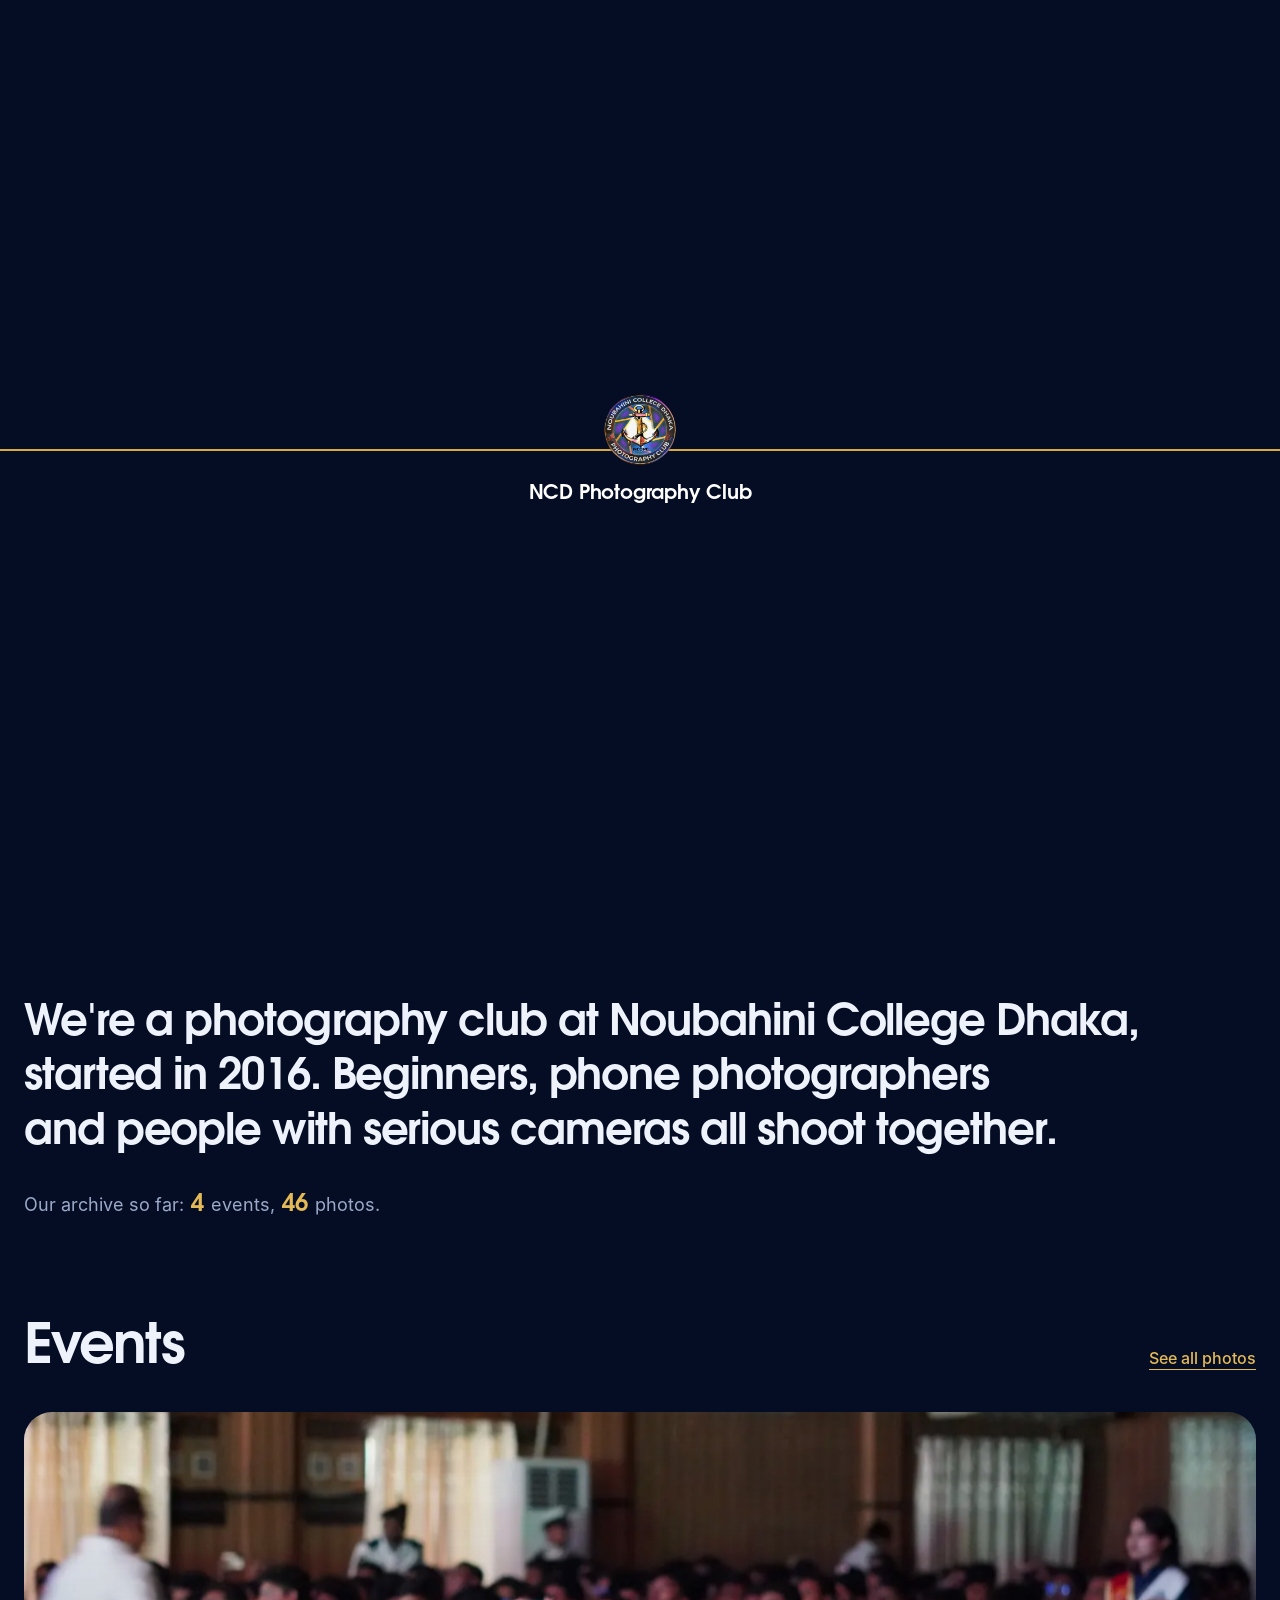
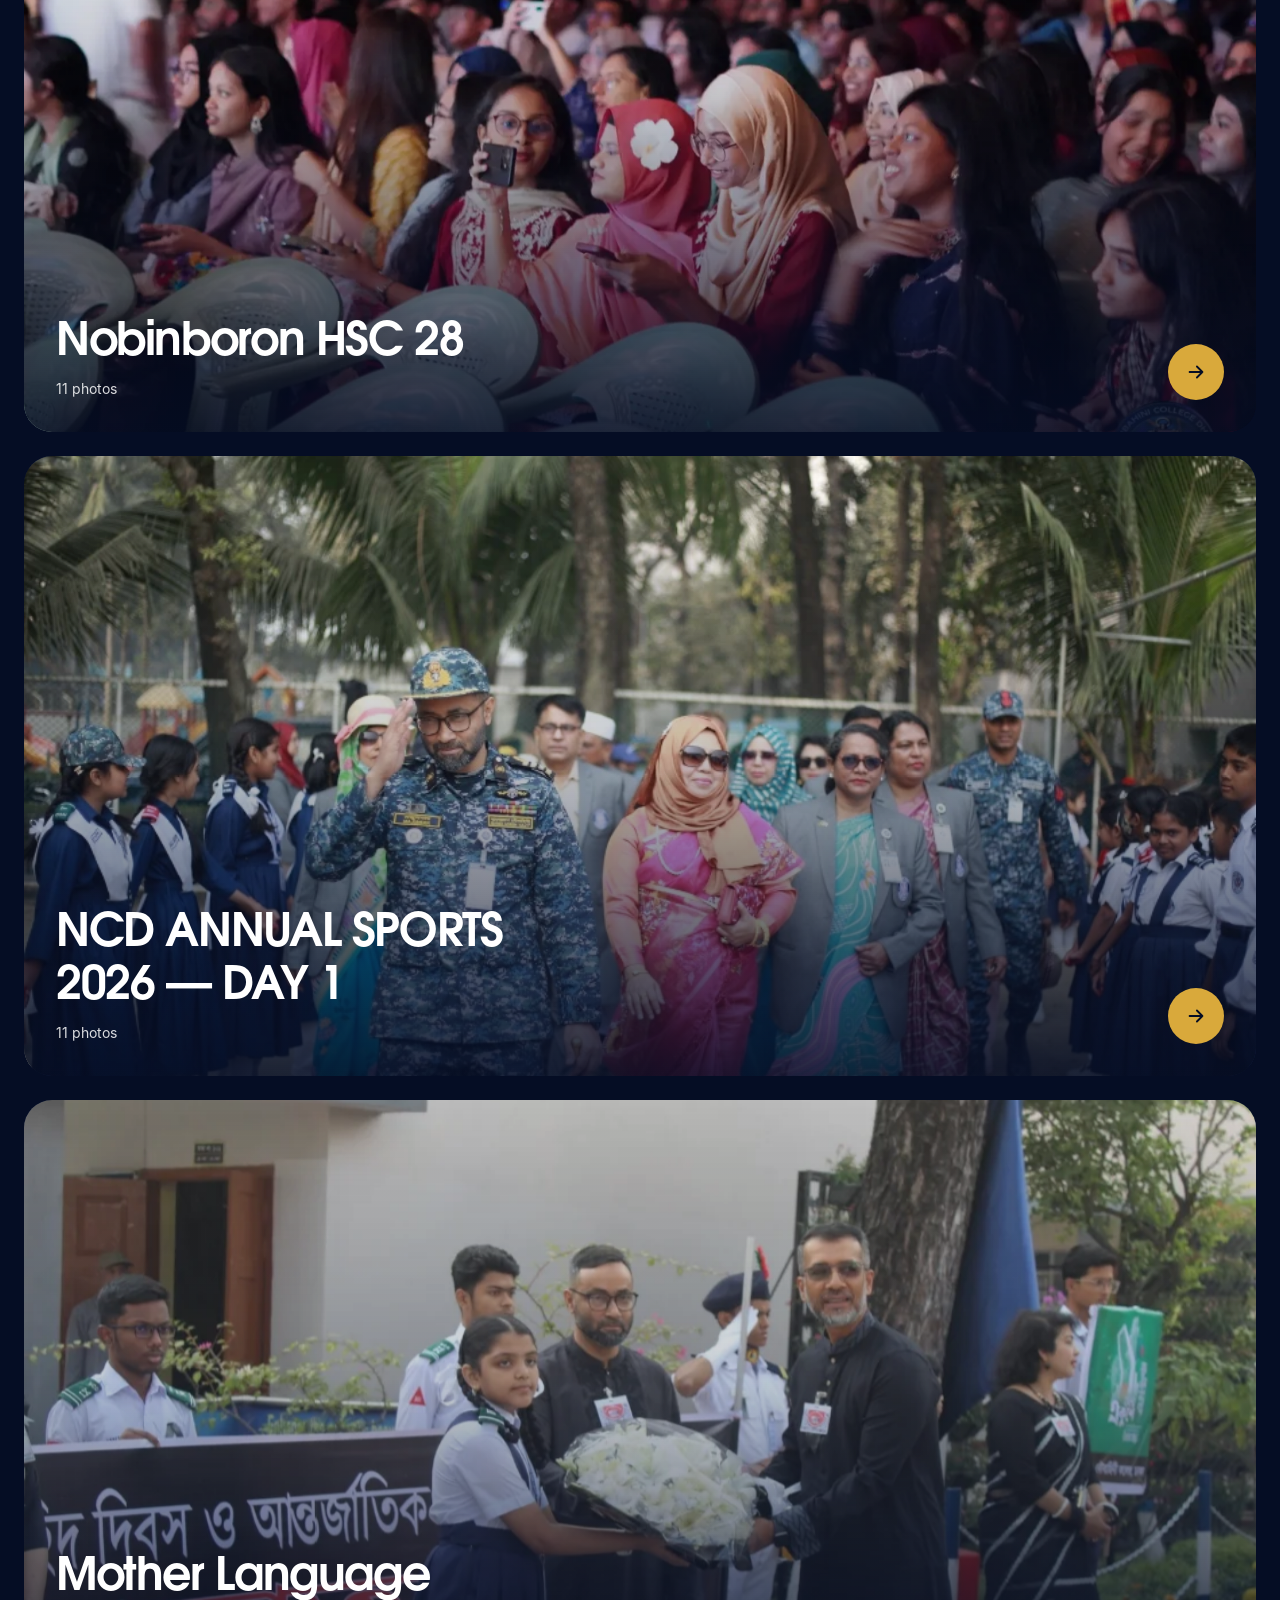
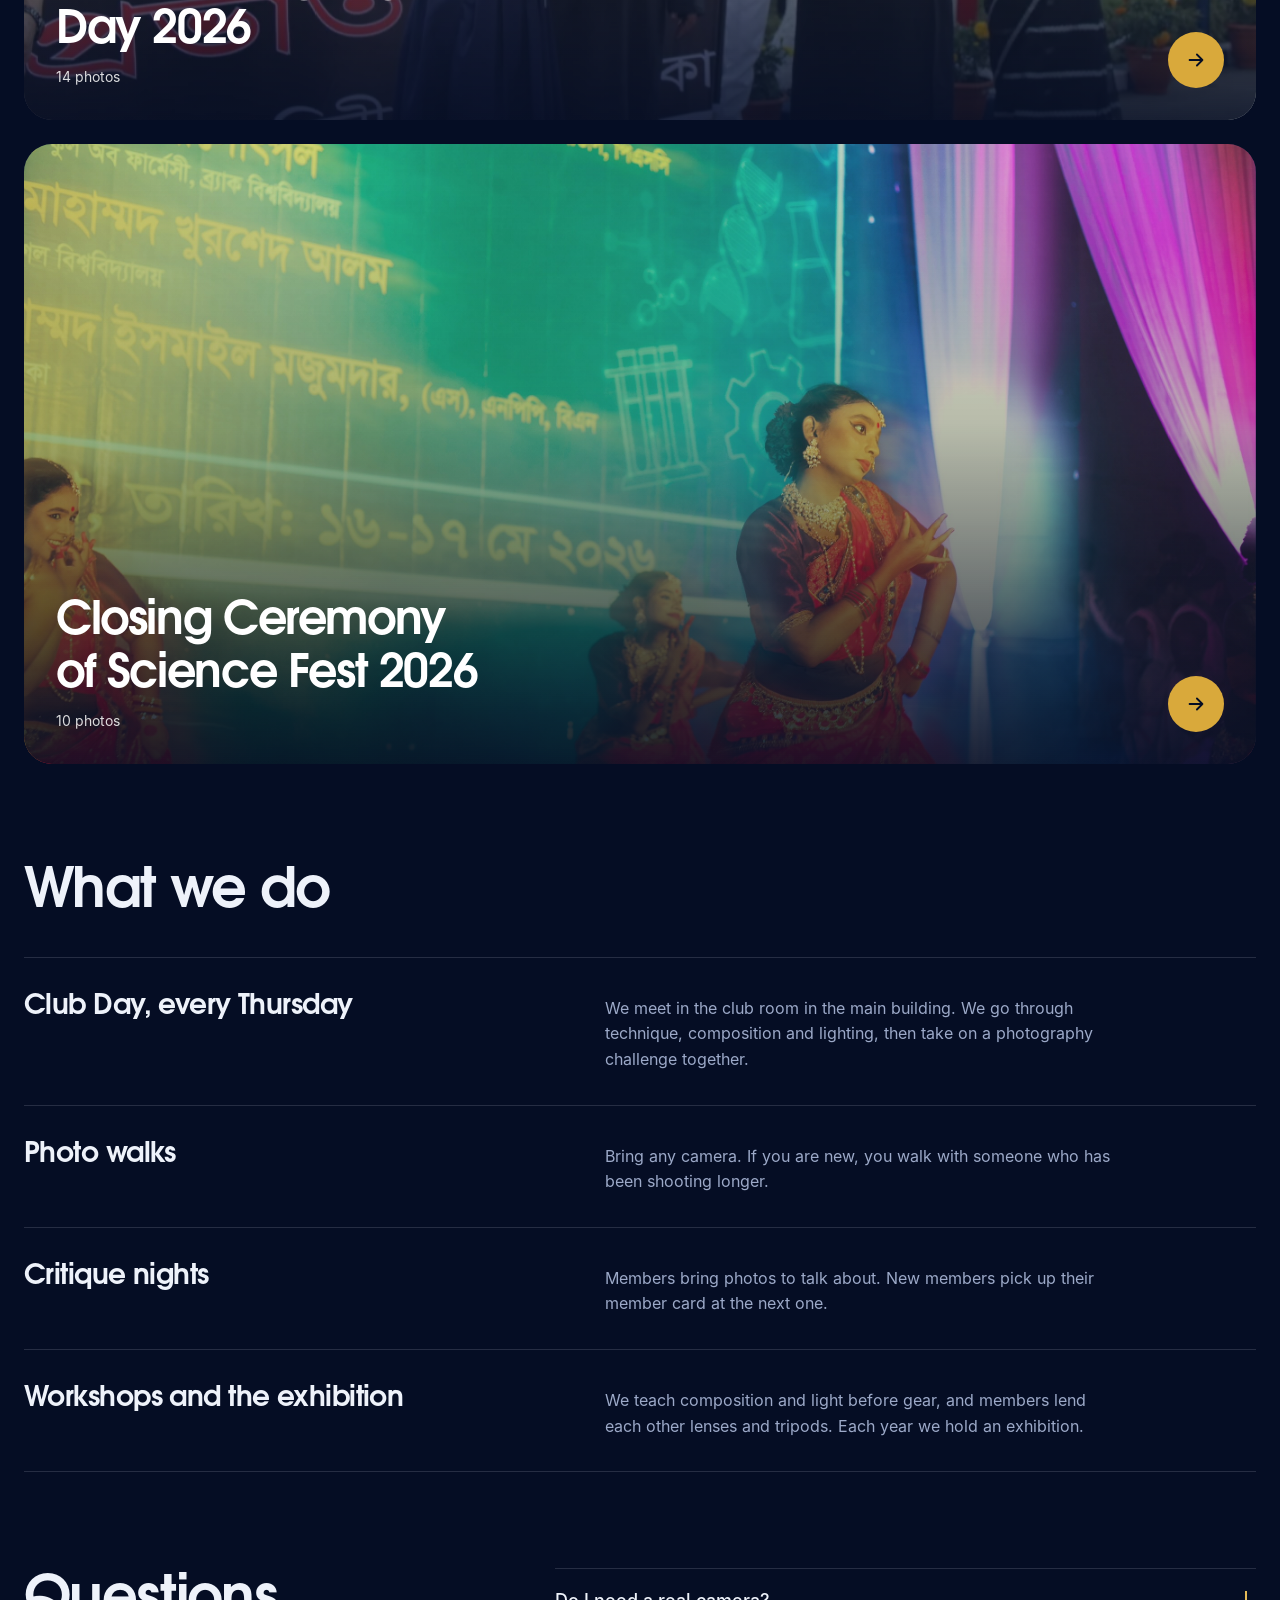
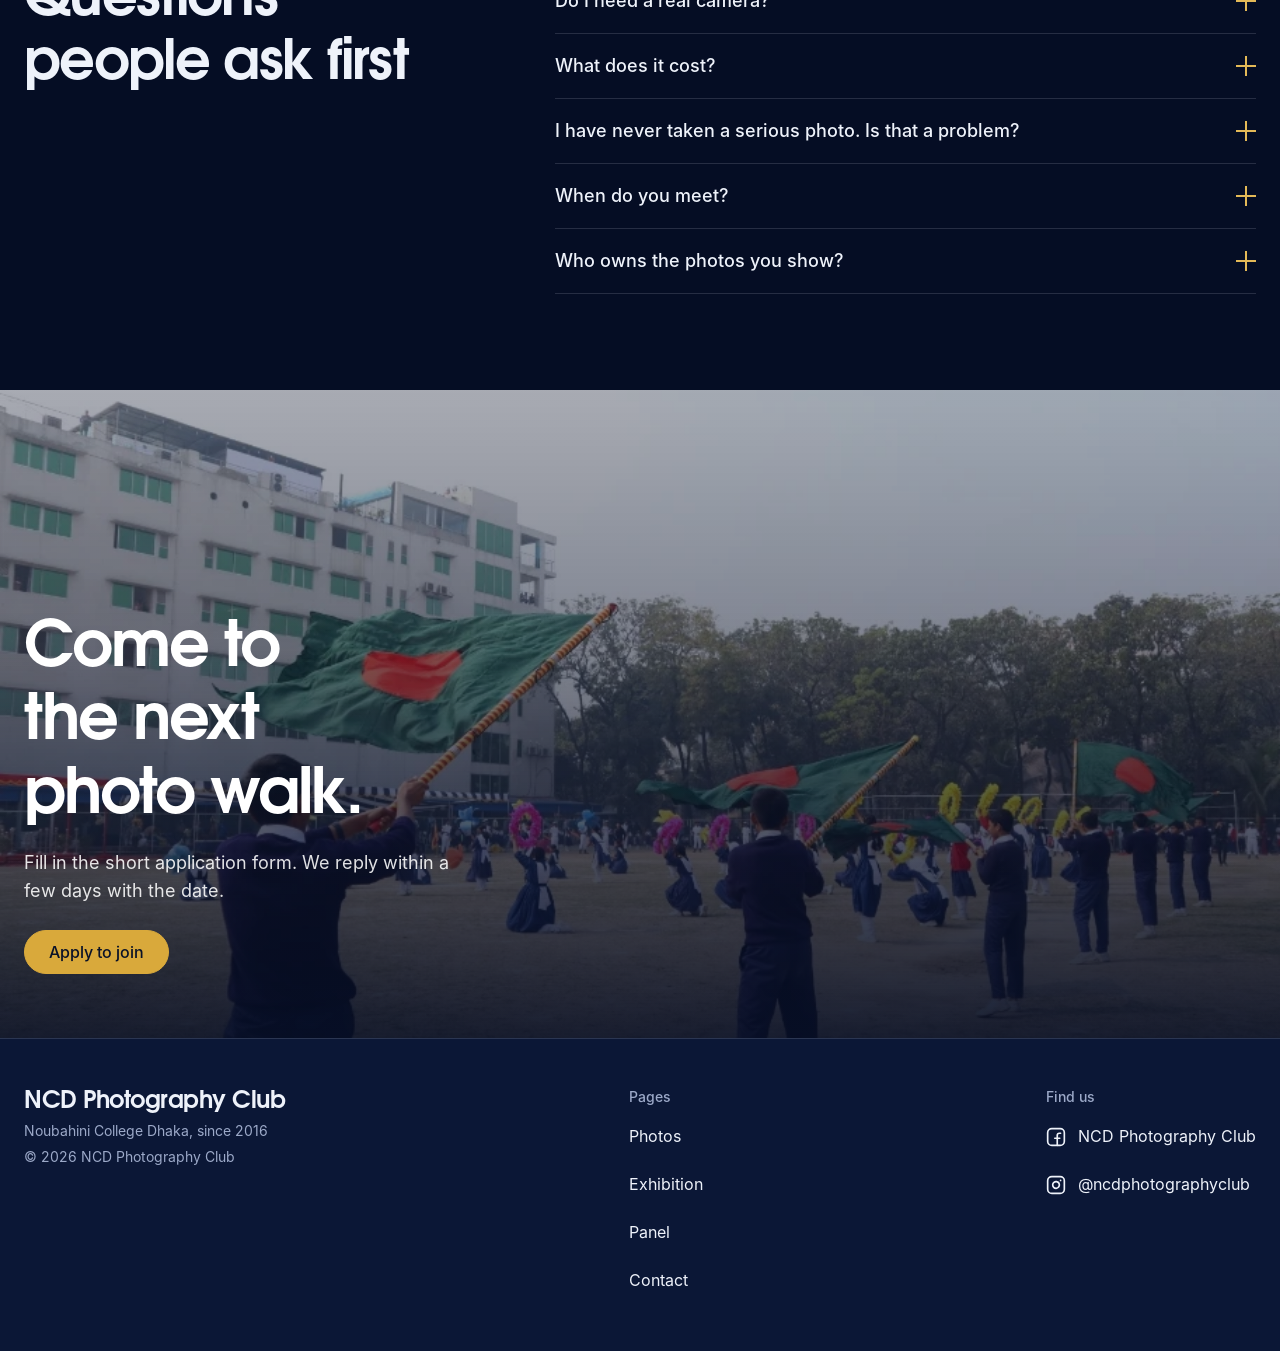
==== commit ce5a8fac: "Add Exhibition page with Picture of the month New exhibition.html: month switcher, winner feature, e" ====
--- a/index.html
+++ b/index.html
@@ -24,6 +24,7 @@
     <nav class="nav" id="nav" aria-label="Main">
       <a href="index.html" aria-current="page">Home</a>
       <a href="photos.html">Photos</a>
+      <a href="exhibition.html">Exhibition</a>
       <a href="panel.html">Panel</a>
       <a href="contact.html">Contact</a>
       <a class="btn" href="join.html">Join the club</a>
@@ -127,7 +128,7 @@
     </div>
     <div>
       <h4>Pages</h4>
-      <a href="photos.html">Photos</a><a href="panel.html">Panel</a><a href="contact.html">Contact</a>
+      <a href="photos.html">Photos</a><a href="exhibition.html">Exhibition</a><a href="panel.html">Panel</a><a href="contact.html">Contact</a>
     </div>
     <div>
       <h4>Find us</h4>
--- a/assets/css/site.css
+++ b/assets/css/site.css
@@ -255,6 +255,30 @@
 .steps li{display:grid;grid-template-columns:56px minmax(0,1fr);gap:var(--s3);align-items:baseline;padding-block:var(--s6);border-bottom:1px solid var(--line);counter-increment:s}
 .steps li::before{content:counter(s);font:700 2rem/1 var(--f-display);color:var(--accent-text)}
 
+/* ===== exhibition ===== */
+body[data-page="exhibition"] .page-head .wrap{gap:var(--s4)}
+body[data-page="exhibition"] .page-head h1{font-size:clamp(2.5rem,6vw,4.5rem)}
+@media (min-width:768px){body[data-page="exhibition"] .page-head{padding-top:calc(var(--hdr) + var(--s16))}}
+.xnote{max-width:60ch;padding-left:var(--s4);border-left:2px solid var(--accent);color:var(--muted);font-size:var(--sm)}
+.head .count{margin:0}
+.xwin{display:grid;grid-template-columns:minmax(0,1fr);gap:var(--s8);align-items:start}
+@media (min-width:900px){.xwin{grid-template-columns:minmax(0,7fr) minmax(0,5fr);gap:var(--s12);align-items:center}}
+.xwin .shot{margin:0;border-radius:4px}
+.xwin .shot img{max-height:min(78vh,820px);object-fit:contain;margin-inline:auto}
+.xwin-txt{display:flex;flex-direction:column;align-items:flex-start;gap:var(--s3);padding-top:var(--s6);border-top:2px solid var(--accent);min-width:0}
+.potm{display:inline-flex;align-items:center;gap:var(--s2);color:var(--accent-text);font:500 var(--sm)/1.2 var(--f-body)}
+.potm svg{width:16px;height:16px;fill:currentColor;stroke:none}
+.xwin-txt h2{font-size:clamp(1.75rem,3.6vw,2.75rem);overflow-wrap:anywhere}
+.xmonth,.xmeta{color:var(--muted);font-size:var(--sm)}
+.xby{font-weight:500}
+.xstory{color:var(--muted);max-width:46ch}
+.xwin-none{color:var(--muted);padding-block:var(--s8)}
+.xfig{margin:0 0 var(--s6);break-inside:avoid}
+.xfig .shot{margin:0 0 var(--s2)}
+.xfig figcaption{display:flex;flex-direction:column;font-size:var(--sm);color:var(--muted)}
+.xfig figcaption b{font-weight:500;color:var(--text)}
+.xtag{color:var(--accent-text);font-weight:500}
+
 /* ===== footer ===== */
 .foot{background:var(--surface);border-top:1px solid var(--line);padding-block:var(--s12)}
 .foot-in{display:flex;flex-wrap:wrap;justify-content:space-between;gap:var(--s8) var(--s12)}
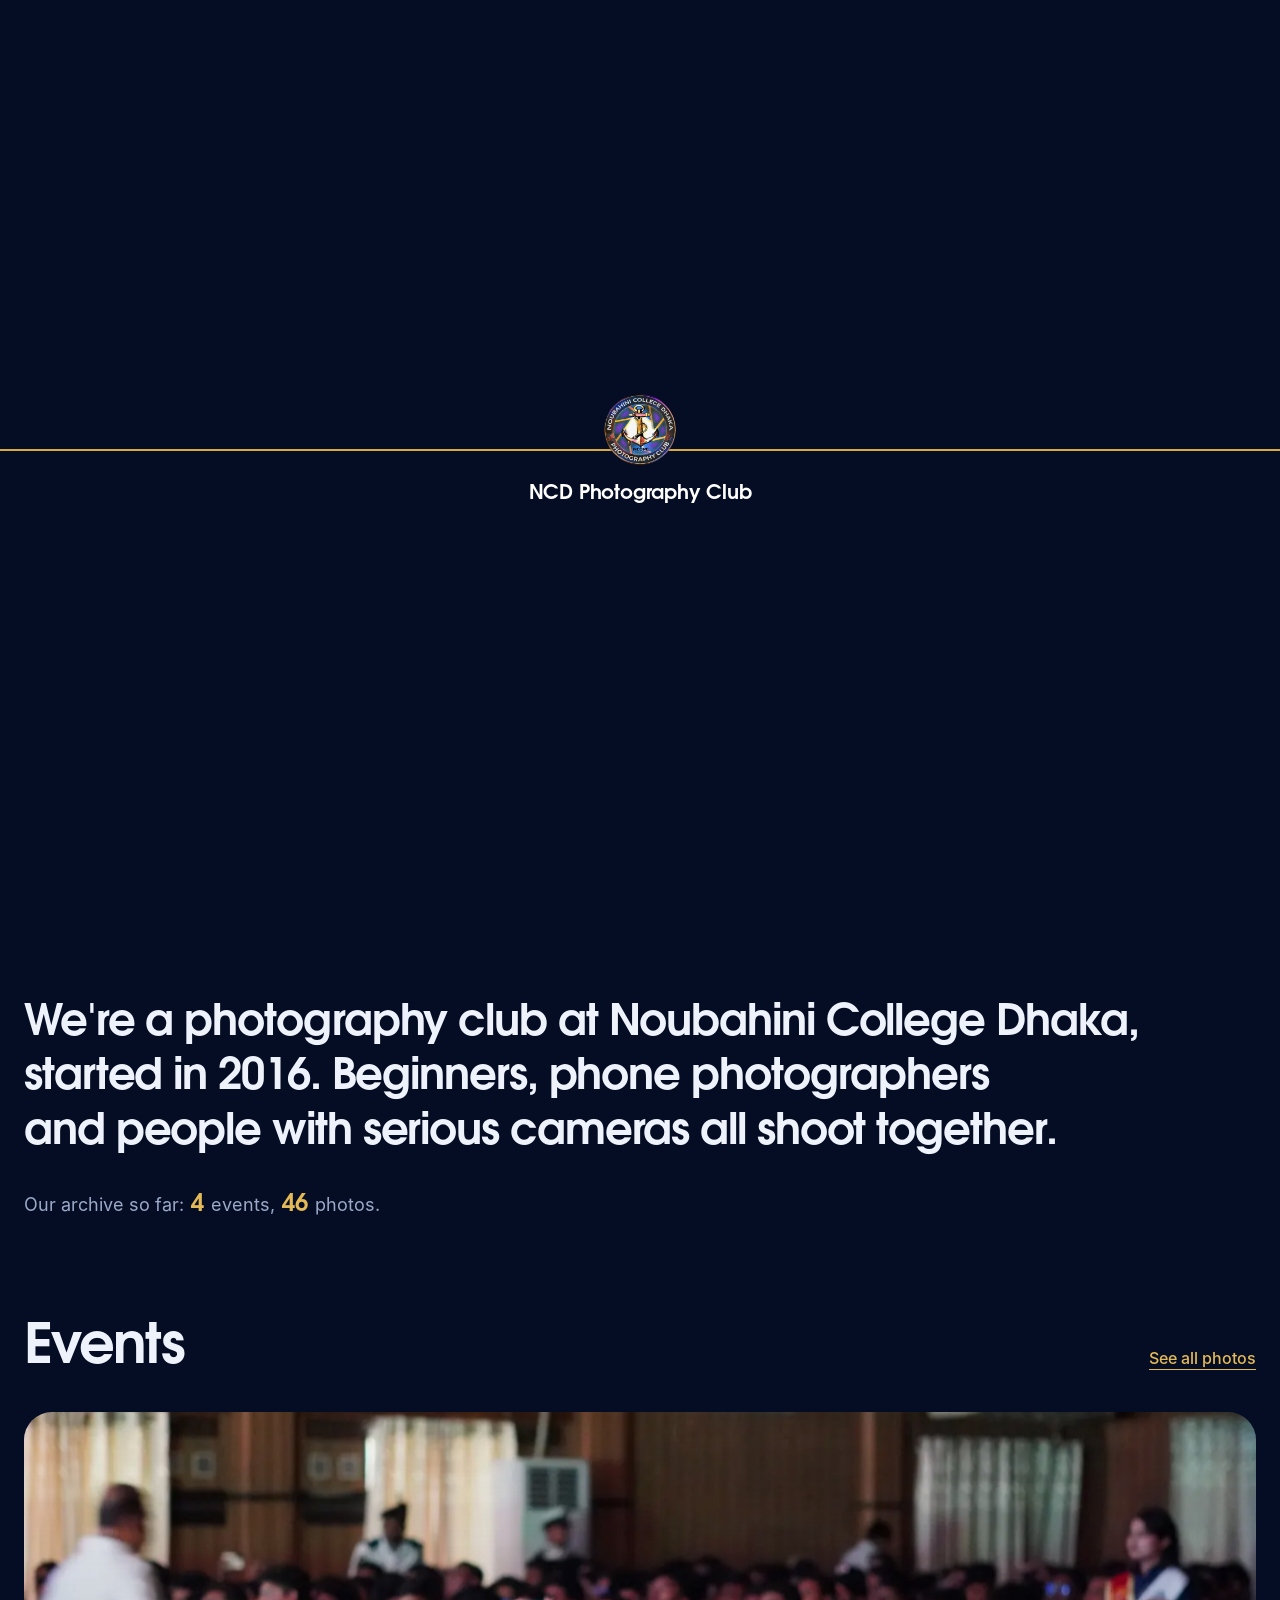
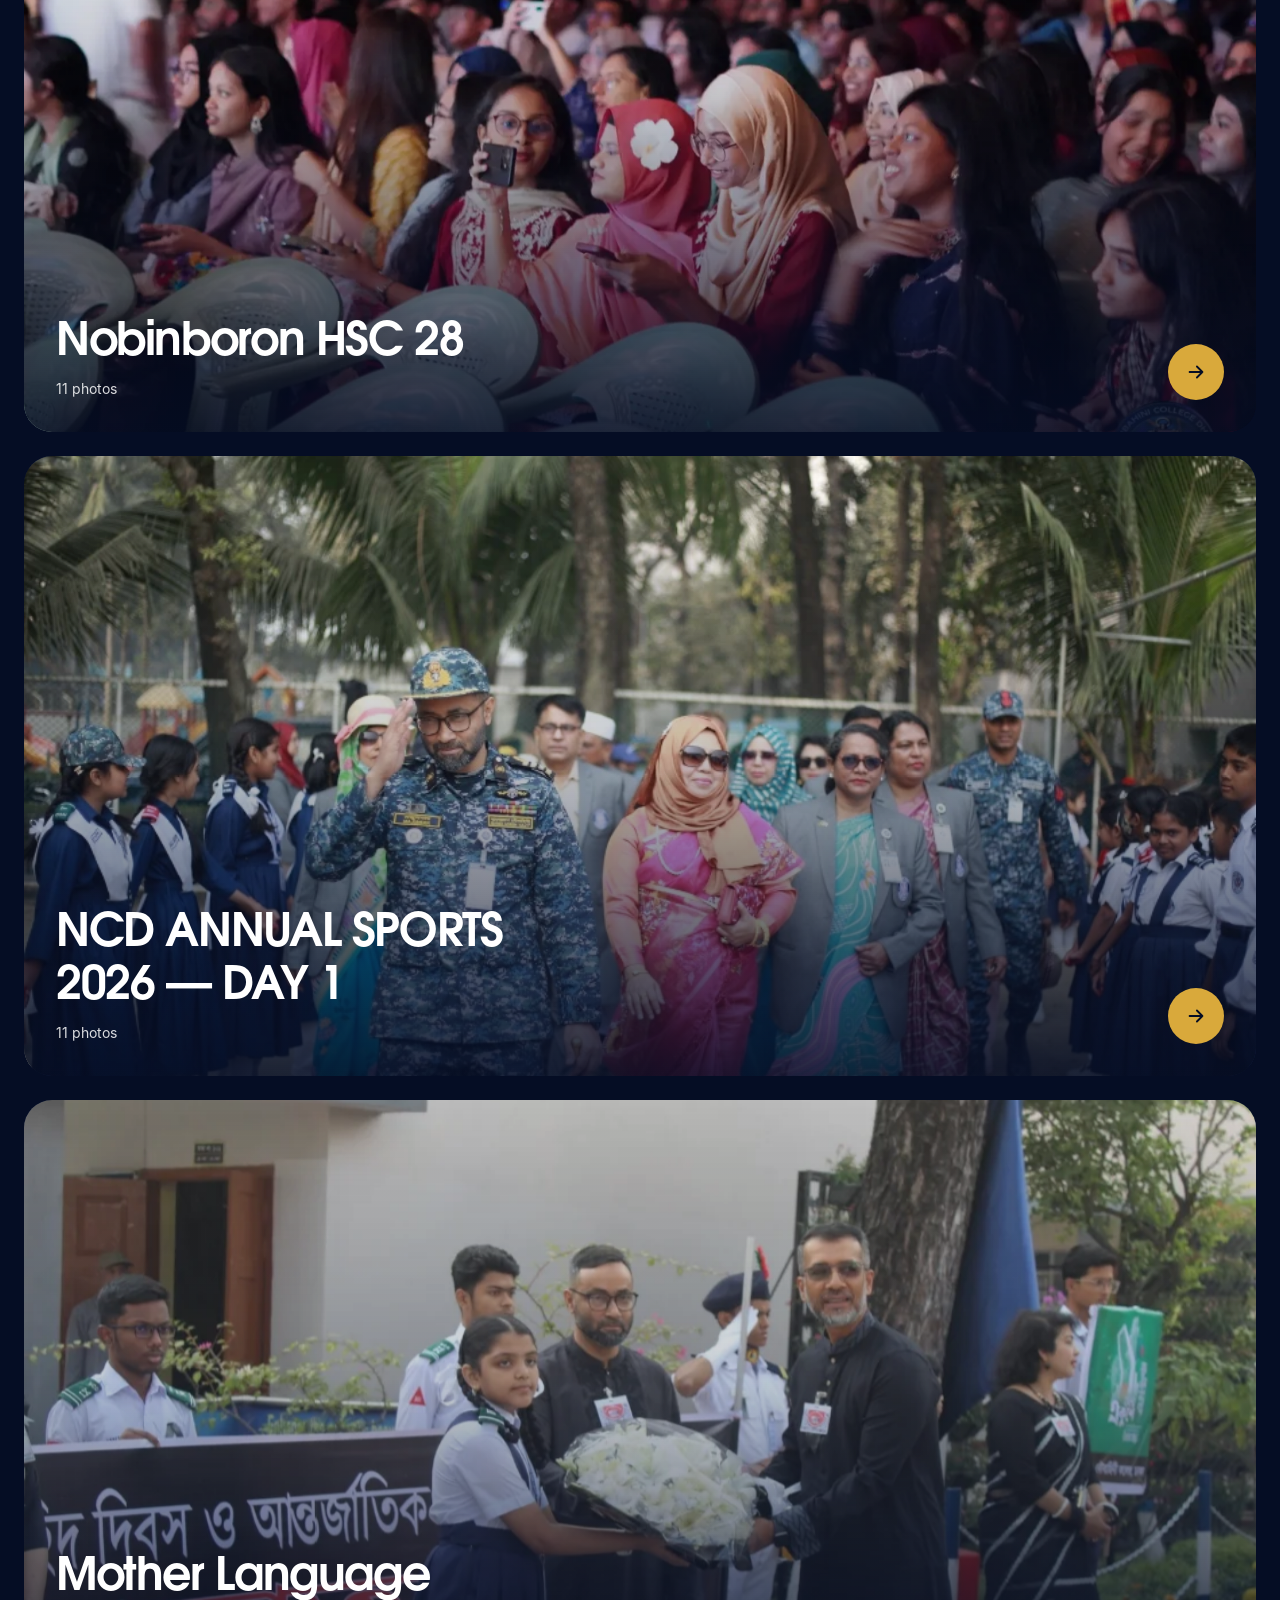
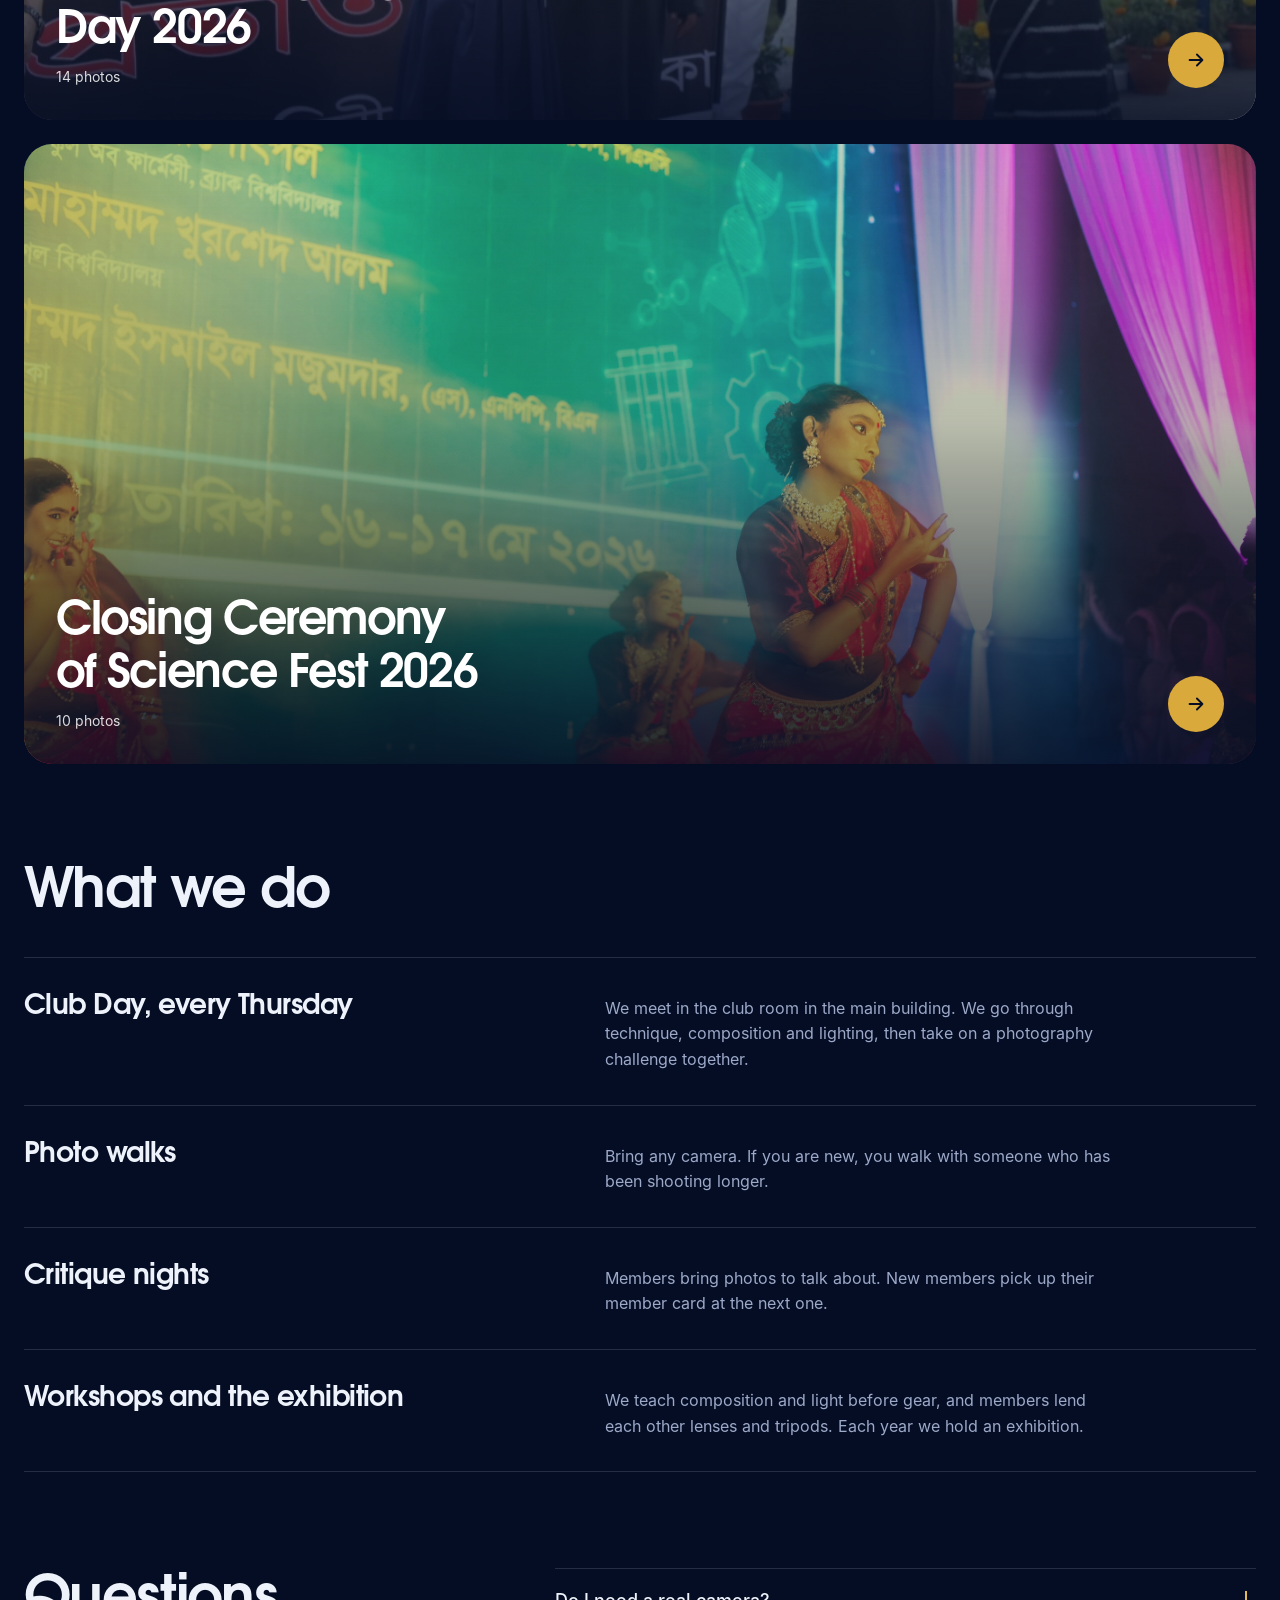
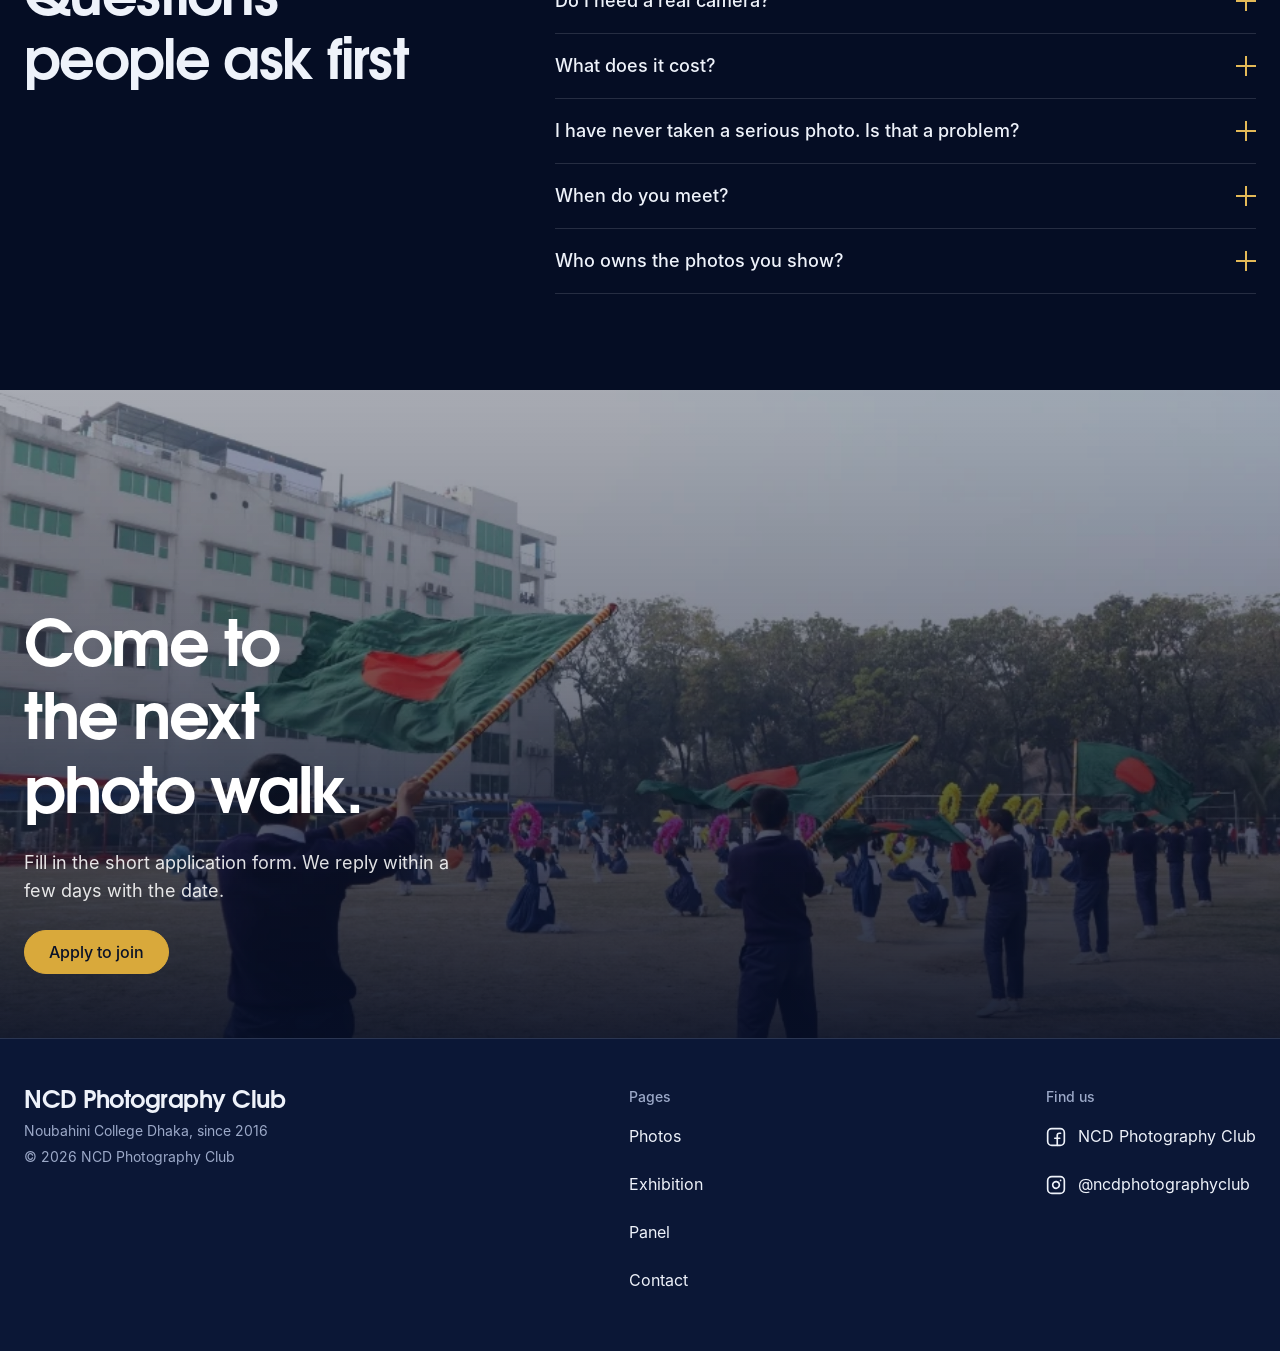
==== commit 1ef647b8: "Harden site: add Content-Security-Policy, block non-http(s) links from exhibition data, add .gitigno" ====
--- a/index.html
+++ b/index.html
@@ -2,7 +2,8 @@
 <html lang="en">
 <head>
 <meta charset="utf-8">
-<meta name="viewport" content="width=device-width, initial-scale=1">
+<meta http-equiv="Content-Security-Policy" content="default-src 'self'; script-src 'self' 'sha256-YHahQ899Np576bxPAMPPDd04se82N7reMp/vlGvglVM=' 'sha256-4qaFkoutR8w0LR+8gOe/tHnJWF+cVyEmczut6/52iQc='; style-src 'self' 'unsafe-inline'; img-src 'self' data: https:; font-src 'self'; connect-src 'self' https://api.github.com; object-src 'none'; base-uri 'self'; form-action 'none'">
+<meta name="viewport" content="width=1024">
 <title>NCD Photography Club</title>
 <meta name="description" content="Photography club at Noubahini College Dhaka. We meet every Thursday. Beginners and phone photographers welcome.">
 <meta name="color-scheme" content="dark light">
@@ -13,7 +14,7 @@
 <link rel="preload" href="assets/fonts/syne-800.woff" as="font" type="font/woff" crossorigin>
 <script>(function(){var t=null;try{t=localStorage.getItem('ncd-theme')}catch(e){}document.documentElement.setAttribute('data-theme',t==='light'?'light':'dark')})();</script>
 <script>(function(){try{if(!sessionStorage.getItem('ncdIntro')&&!matchMedia('(prefers-reduced-motion: reduce)').matches&&!location.hash)document.documentElement.classList.add('intro')}catch(e){}})();</script>
-<link rel="stylesheet" href="assets/css/site.css?v=20261118b">
+<link rel="stylesheet" href="assets/css/site.css?v=20261127a">
 </head>
 <body data-page="home">
 <a class="skip" href="#main">Skip to main content</a>
@@ -138,8 +139,8 @@
   </div>
 </footer>
 
-<script src="assets/js/events.js?v=20261118b"></script><script src="assets/js/core.js?v=20261118b"></script>
-<script src="assets/js/motion.js?v=20261118b"></script>
-<script src="assets/js/pages.js?v=20261118b"></script>
+<script src="assets/js/events.js?v=20261127a"></script><script src="assets/js/core.js?v=20261127a"></script>
+<script src="assets/js/motion.js?v=20261127a"></script>
+<script src="assets/js/pages.js?v=20261127a"></script>
 </body>
 </html>
--- a/assets/css/site.css
+++ b/assets/css/site.css
@@ -26,11 +26,17 @@
   --s1:4px; --s2:8px; --s3:12px; --s4:16px; --s6:24px; --s8:32px; --s12:48px; --s16:64px; --s24:96px; --s32:128px;
   --hdr:72px; --vp-wide:1280px;
   --ease:cubic-bezier(.16,1,.3,1);
+  /* page backdrop (dark): electric-blue night, vignette + fine grain */
+  --bg-art:radial-gradient(120% 100% at 50% 45%,rgba(0,0,0,0) 35%,rgba(0,0,0,.78) 100%),radial-gradient(60% 45% at 50% 118%,rgba(0,160,255,.75) 0%,rgba(0,160,255,0) 70%),radial-gradient(40% 45% at 100% 0%,rgba(0,230,255,.25) 0%,rgba(0,230,255,0) 70%),linear-gradient(180deg,#000308 0%,#01103a 50%,#02246a 100%);
+  --grain-op:.14; --grain-blend:overlay;
 }
 :root[data-theme="light"]{
   --bg:#EEF2F9; --surface:#FFFFFF; --surface-2:#E0E7F3; --text:#08122E; --muted:#47557A;
   --line:rgba(8,18,46,.16); --line-strong:rgba(8,18,46,.55);
   --accent:#8A6100; --accent-hover:#6B4A00; --accent-ink:#FFFFFF; --accent-text:#7A5500;
+  /* page backdrop (light): dawn mist, peach top-right + periwinkle bottom-left */
+  --bg-art:radial-gradient(70% 80% at 85% 0%,#ffd9b8 0%,rgba(255,217,184,0) 65%),radial-gradient(60% 70% at 0% 100%,#b9c8ee 0%,rgba(185,200,238,0) 65%),linear-gradient(180deg,#eef1f8 0%,#dfe5f3 100%);
+  --grain-op:.18; --grain-blend:multiply;
   color-scheme:light;
 }
 :root[data-theme="dark"],:root:not([data-theme]){color-scheme:dark}
@@ -38,7 +44,11 @@
 *{box-sizing:border-box}
 html{-webkit-text-size-adjust:100%;background:var(--bg)}
 [hidden]{display:none!important}
-body{margin:0;background:var(--bg);color:var(--text);font:400 var(--body)/1.6 var(--f-body);-webkit-font-smoothing:antialiased;overflow-x:clip}
+body{margin:0;color:var(--text);font:400 var(--body)/1.6 var(--f-body);-webkit-font-smoothing:antialiased;overflow-x:clip}
+/* fixed backdrop (not background-attachment, which iOS ignores); html keeps var(--bg) as the fallback colour */
+body::before,body::after{content:"";position:fixed;inset:0;z-index:-1;pointer-events:none}
+body::before{background:var(--bg-art)}
+body::after{background:url("data:image/svg+xml,%3Csvg xmlns='http://www.w3.org/2000/svg' width='200' height='200'%3E%3Cfilter id='n'%3E%3CfeTurbulence type='fractalNoise' baseFrequency='.8' numOctaves='2' stitchTiles='stitch'/%3E%3CfeColorMatrix type='saturate' values='0'/%3E%3C/filter%3E%3Crect width='100%25' height='100%25' filter='url(%23n)'/%3E%3C/svg%3E");opacity:var(--grain-op);mix-blend-mode:var(--grain-blend)}
 h1,h2,h3,h4,p,ul,ol,dl,dd,figure,blockquote{margin:0}
 ul,ol{padding:0;list-style:none}
 img{max-width:100%}
@@ -230,6 +240,7 @@
 .group+.group{margin-top:var(--s16)}
 .group h2{font-size:clamp(1.75rem,3vw,2.25rem);margin-bottom:var(--s8)}
 .people{display:grid;grid-template-columns:repeat(auto-fill,minmax(min(100%,260px),1fr));gap:var(--s12) var(--s6)}
+@media (min-width:900px){.people{grid-template-columns:repeat(3,minmax(0,1fr))}}
 .person{display:flex;flex-direction:column;gap:var(--s2);min-width:0}
 .person-ph{aspect-ratio:4/5;overflow:hidden;background:var(--surface-2);margin-bottom:var(--s3)}
 .person-ph img{display:block;width:100%;height:100%;object-fit:cover}
